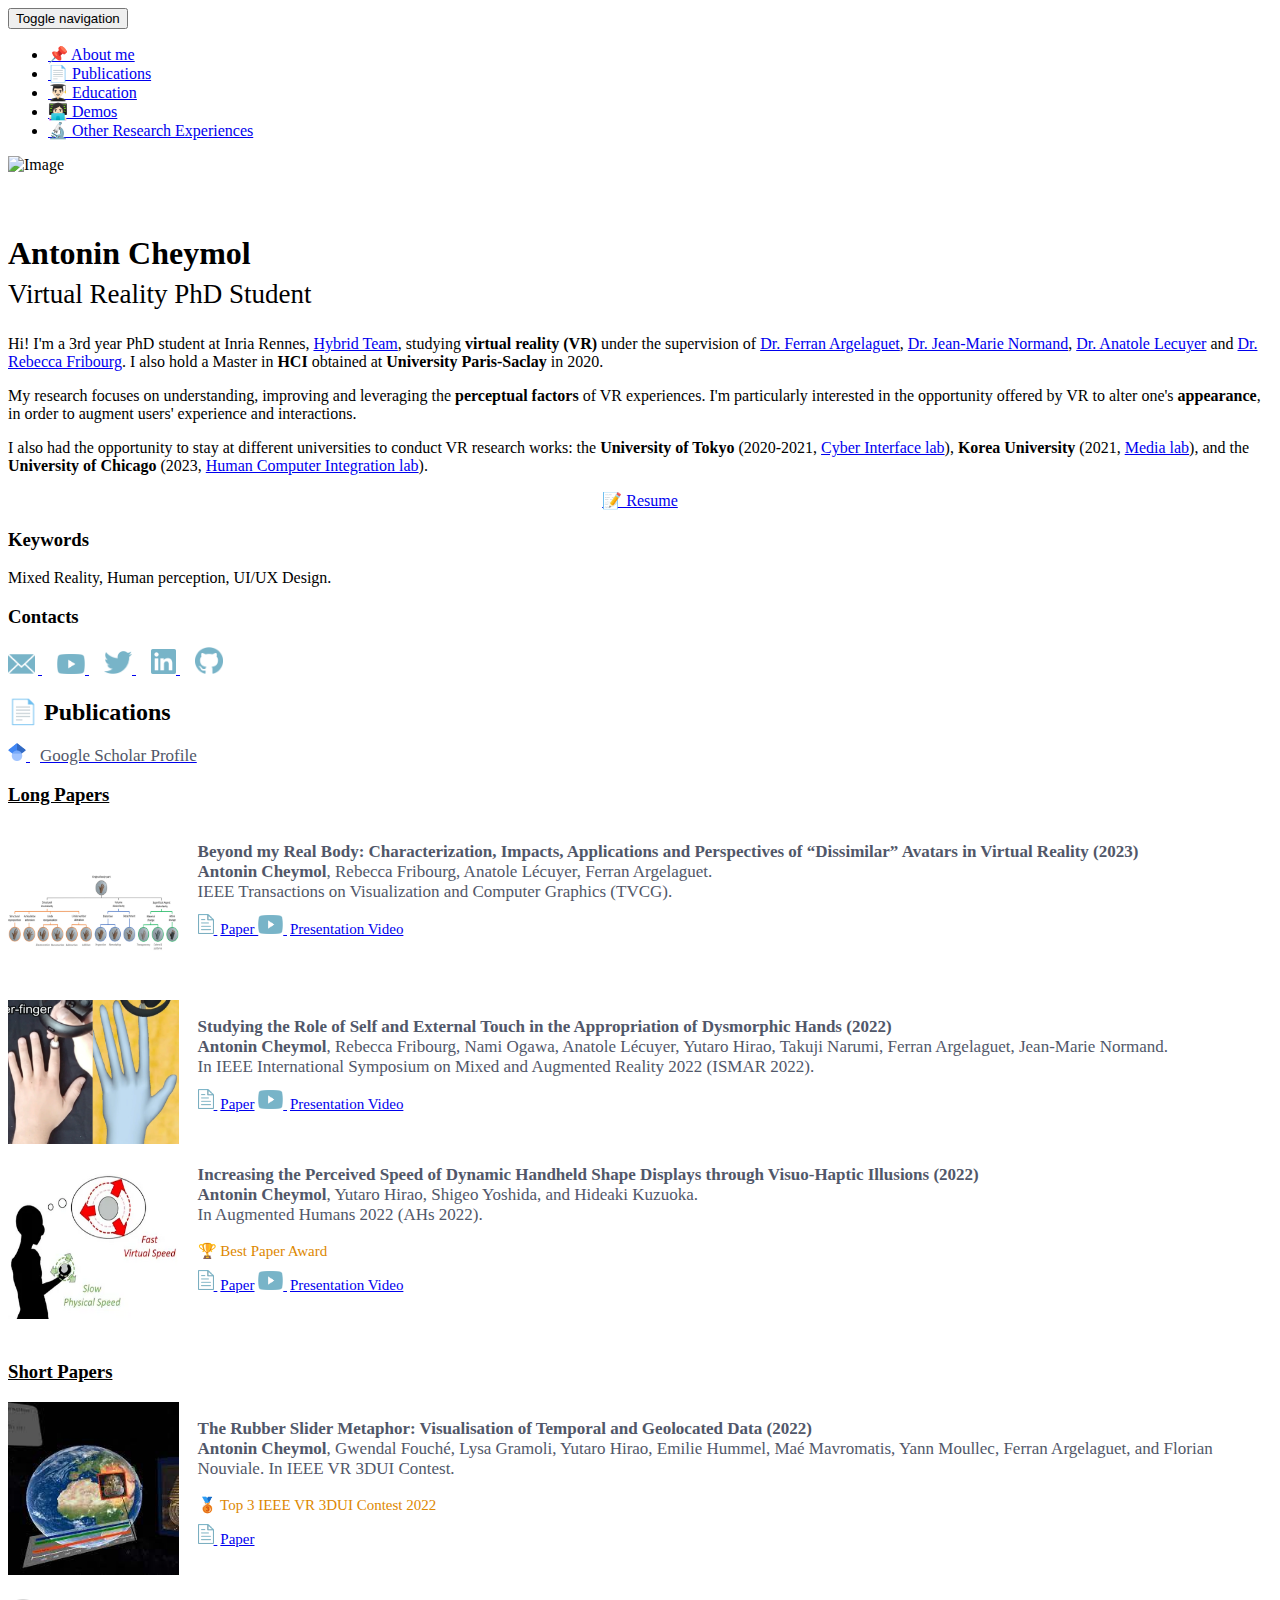
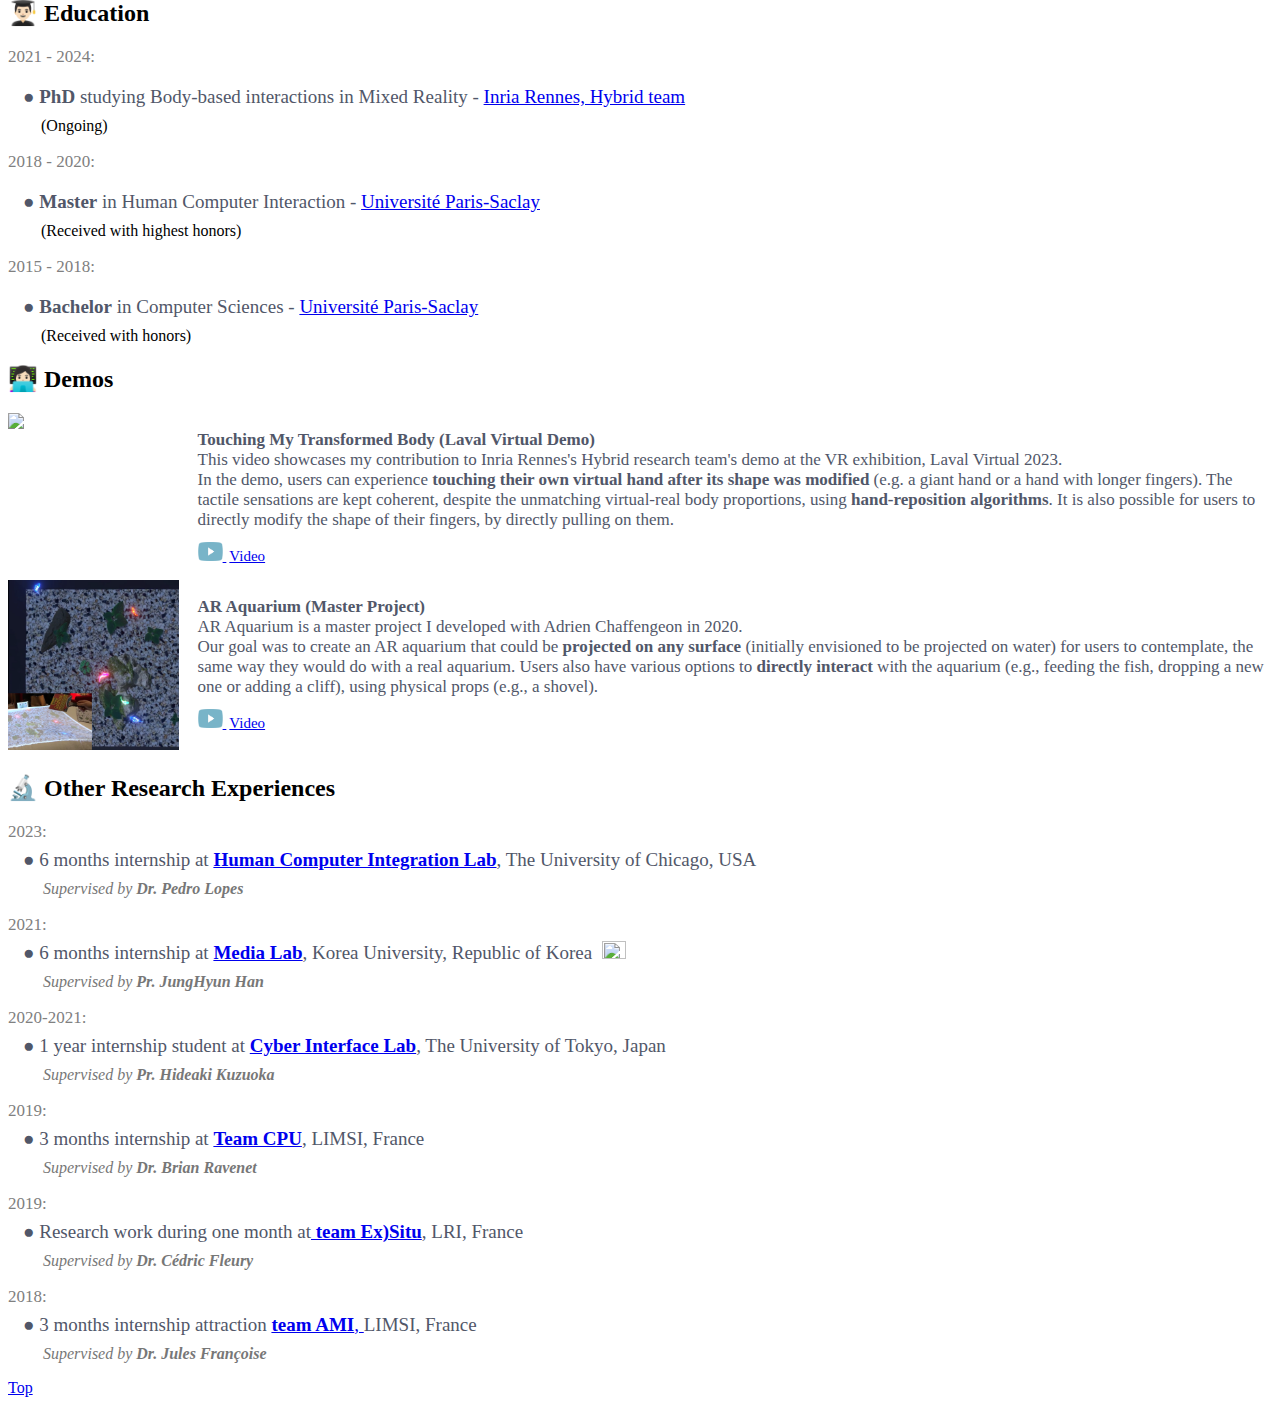
==== index.html @ 26802371 "Add github icon" ====
<!DOCTYPE html>
<!-- ==============================
    Project:        Metronic "Acecv" Frontend Freebie - Responsive HTML Template Based On Twitter Bootstrap 3.3.4
    Version:        1.0
    Author:         KeenThemes
    Primary use:    Corporate, Business Themes.
    Email:          support@keenthemes.com
    Follow:         http://www.twitter.com/keenthemes
    Like:           http://www.facebook.com/keenthemes
    Website:        http://www.keenthemes.com
    Premium:        Premium Metronic Admin Theme: http://themeforest.net/item/metronic-responsive-admin-dashboard-template/4021469?ref=keenthemes
================================== -->
<html lang="en" class="no-js">
    <!-- BEGIN HEAD -->
    <head>
        <meta charset="utf-8"/>
        <title>Antonin Cheymol</title>
        <meta http-equiv="X-UA-Compatible" content="IE=edge">
        <meta content="width=device-width, initial-scale=1" name="viewport"/>
        <meta content="" name="description"/>
        <meta content="" name="author"/>

        <!-- GLOBAL MANDATORY STYLES -->
        <link href="http://fonts.googleapis.com/css?family=Hind:300,400,500,600,700" rel="stylesheet" type="text/css">
        <link href="vendor/simple-line-icons/css/simple-line-icons.css" rel="stylesheet" type="text/css"/>
        <link href="vendor/bootstrap/css/bootstrap.min.css" rel="stylesheet" type="text/css"/>

        <!-- PAGE LEVEL PLUGIN STYLES -->
        <link href="css/animate.css" rel="stylesheet">
        <link href="vendor/swiper/css/swiper.min.css" rel="stylesheet" type="text/css"/>

        <!-- THEME STYLES -->
        <link href="css/layout.min.css" rel="stylesheet" type="text/css"/>

        <!-- Favicon -->
        <link rel="shortcut icon" href="img/favicon.png"/>
    </head>
    <!-- END HEAD -->

    <!-- BODY -->
    <body id="body" data-spy="scroll" data-target=".header" class="bg-color-sky-light">

        <!--========== HEADER ==========-->
        <header class="header navbar-fixed-top">
            <!-- Navbar -->
            <nav class="navbar" role="navigation">
                <div class="container">
                    <!-- Brand and toggle get grouped for better mobile display -->
                    <div class="menu-container js_nav-item">
                        <button type="button" class="navbar-toggle" data-toggle="collapse" data-target=".nav-collapse">
                            <span class="sr-only">Toggle navigation</span>
                            <span class="toggle-icon"></span>
                        </button>

                    </div>

                    <!-- Collect the nav links, forms, and other content for toggling -->
                    <div class="collapse navbar-collapse nav-collapse">
                        <div class="menu-container">
                            <ul class="nav navbar-nav navbar-nav-right">
                                <li class="js_nav-item nav-item"><a class="nav-item-child nav-item-hover" href="#about">📌 About me</a></li>
                                <li class="js_nav-item nav-item"><a class="nav-item-child nav-item-hover" href="#Publication">📄 Publications</a></li>
                                <li class="js_nav-item nav-item"><a class="nav-item-child nav-item-hover" href="#Education">👨🏻‍🎓 Education</a></li>
                                <li class="js_nav-item nav-item"><a class="nav-item-child nav-item-hover" href="#Demos">👩🏻‍💻 Demos</a></li>
                                <li class="js_nav-item nav-item"><a class="nav-item-child nav-item-hover" href="#experience">🔬 Other Research Experiences</a></li>
                            </ul>
                        </div>
                    </div>
                    <!-- End Navbar Collapse -->
                </div>
            </nav>
            <!-- Navbar -->
        </header>
        <!--========== END HEADER ==========-->
        <!-- About -->
        <div id="about">
            <div class="container content-lg">
                <div class="row">
                    <div class="col-sm-5 ">
                        <img class="full-width img-responsive" src="img/500x700/01.jpg" alt="Image">
                    </div>
                    <div class="col-sm-7" style="padding-top:40px">
                        <div class="">
                            <div class="">
                                <h1>Antonin Cheymol</h1>
                                <p style="font-size:27px; margin-top:-15px; margin-bottom:25px">Virtual Reality PhD Student</p>

                                <p>
                                    Hi! I'm a 3rd year PhD student at  Inria Rennes, <a href="https://team.inria.fr/hybrid/">Hybrid Team</a>, studying <b>virtual reality (VR) </b> under the supervision of
                                    <a href="https://scholar.google.com/citations?user=h8NkiJcAAAAJ&hl=en">Dr. Ferran Argelaguet</a>, <a href="https://scholar.google.fr/citations?user=_2-Zd-MAAAAJ&hl=en">Dr. Jean-Marie Normand</a>, <a href="https://scholar.google.com/citations?user=x5rdD4IAAAAJ&hl=en">Dr. Anatole Lecuyer</a> and <a href="https://scholar.google.fr/citations?user=OE_oCioAAAAJ&hl=en&oi=ao">Dr. Rebecca Fribourg</a>.
                                    I also hold a Master in <b>HCI</b> obtained at <b>University Paris-Saclay</b> in 2020.
                                </p>
                                <p>
                                    My research focuses on understanding, improving and leveraging the <b>perceptual factors</b> of VR experiences.
                                    I'm particularly interested in the opportunity offered by VR to alter one's <b>appearance</b>, in order to augment users' experience and interactions.
                                </p>
                                <p>
                                    I also had the opportunity to stay at different universities to conduct VR research works: the <b>University of Tokyo</b> (2020-2021, <a href="https://www.cyber.t.u-tokyo.ac.jp/en">Cyber Interface lab</a>), <b>Korea University</b> (2021, <a href="https://media.korea.ac.kr/english/">Media lab</a>), and the <b>University of Chicago</b> (2023, <a href="https://lab.plopes.org/">Human Computer Integration lab</a>).
                                </p>

                            </div>
                            <form style="margin-left:auto; text-align: center">
                                <a href="CV.pdf" type="submit" class="btn-theme btn-theme-md btn-default-bg text-uppercase">📝 Resume</a>
                            </form>
                        </div>

                        <h3>Keywords</h3>
                        <p>Mixed Reality, Human perception, UI/UX Design.</p>

                        <h3>Contacts</h3>
                        <a href="mailto:antonin.cheymol@gmail.com">
                            <img style="margin-right:3px" src="Icons/EmailIcon.png" width="27" height="20">
                        </a>

                        <a href="https://www.youtube.com/watch?v=oy9C4Vlg1VA">
                            <img style="margin-left:15px" src="Icons/YoutubeIcon.png" width="28" height="20">
                        </a>
                        <a href="https://twitter.com/AntoninCheymol">
                            <img style="margin-left:15px" src="Icons/TwitterIcon.png" width="28" height="23">
                        </a>

                        <a href="https://www.linkedin.com/in/antonin-cheymol-b45764242/">
                            <img style="margin-left:15px" src="Icons/LinkedInIcon.png" width="25" height="25">
                        </a>

                        <a href="https://github.com/AntoninCheymoll">
                            <img style="margin-left:15px" src="Icons/GitHub.png" width="28" height="27">
                        </a>

                        <!-- End Progress Box -->
                    </div>
                </div>
                <!--// end row -->
            </div>
        </div>
        <!-- End About -->
        <!--
    <div id="work">
        <div class="container content-lg" >
            <div class="row" >
                <div>
                    <h2>Ongoing Projects</h2>
                </div>
            </div>
                <div class="col-sm-4" style="margin-left:-30px">
                    <div class="">
                        <div class="wow zoomIn" data-wow-duration=".3" data-wow-delay=".1s">
                            <img class="img-responsive" src="img/970x647/02.jpg" alt="Latest Products Image">
                        </div>
                    </div>
                    <h4>Studying the Role of Self and External Touch in the Appropriation of Dysmorphic Hands.</a> <br>
                        <span>VR - Embodiement</span></h4>
                </div>

                <div class="col-sm-4 ">
                    <div class="">
                        <div class="wow zoomIn" data-wow-duration=".3" data-wow-delay=".1s">
                            <img class="img-responsive" src="img/970x647/03.jpg" alt="Latest Products Image">
                        </div>
                    </div>
                    <h4>Create virtual and augmented reality tools for magnetic education of K-12 students.</a> <br>
                        <span> VR - AR - Pseudo Haptic</span></h4>
                </div>
            </div>
        </div>
    </div>
     -->

        <div id="Publication">
            <div class="bg-color-sky-light" data-auto-height="true">
                <div class="container content-lg" style="padding-top:0px;">
                    <div class="row row-space-2 ">
                        <h2 style="padding-bottom:-100px">📄 Publications</h2>
                        <p>
                            <a href="https://scholar.google.com/citations?user=xV1iFFsAAAAJ&hl=en&oi=ao">
                                <img style="margin-Top:-7px" src="Icons/GoogleScholarIcon.png" alt="https://scholar.google.com/citations?user=xV1iFFsAAAAJ&hl=en&oi=ao" width="18" height="18">
                                <span style="font-size:17px; margin-left:10px;color: #515769">Google Scholar Profile</span>
                            </a>
                        </p>
                        </h2>
                        <h3 style="padding-bottom: 0px"><u>Long Papers</u></h3>

                        <div style="display: flex">
                            <div style="flex: 15; ">
                                <img style="width: 90%" src="Paper illustration/23 ISMAR.png">
                            </div>


                            <div style="flex: 85; ">
                                <p style="font-size: 17px; padding-top: 0px; color: #515769;"> <b>Beyond my Real Body: Characterization, Impacts, Applications and Perspectives of “Dissimilar” Avatars in Virtual Reality (2023)</b> <br><b>Antonin Cheymol</b>, Rebecca Fribourg, Anatole Lécuyer, Ferran Argelaguet. <br>IEEE Transactions on Visualization and Computer Graphics (TVCG).</p>
                                <p style="font-size: 15px; padding-top: 0px; color: #515769;">

                                    <a href="https://ieeexplore.ieee.org/abstract/document/10269053/">
                                        <img style="margin-Top:-5px" src="Icons/PaperIcon.png" width="16" height="20">
                                        <a style="margin-left:3px" href=https://ieeexplore.ieee.org/abstract/document/10269053 />Paper
                                    </a>

                                    <a href="https://www.youtube.com/watch?v=6wAhCDI2UY8&t=1s">
                                        <img style="margin-Top:-5px" src="Icons/YoutubeIcon.png" width="25" height="19">
                                        <a style="margin-left:3px" href="https://www.youtube.com/watch?v=6wAhCDI2UY8&t=1s">Presentation Video</a>


                                </p>
                            </div>
                        </div>

                        <div style="display: flex">
                            <div style="flex: 15; ">
                                <img style="width: 90%" src="Paper illustration/22 ISMAR.png">
                            </div>


                            <div style="flex: 85; ">
                                <p style="font-size: 17px; padding-top: 0px; color: #515769;"> <b>Studying the Role of Self and External Touch in the Appropriation of Dysmorphic Hands (2022)</b> <br><b>Antonin Cheymol</b>, Rebecca Fribourg, Nami Ogawa, Anatole Lécuyer, Yutaro Hirao, Takuji Narumi, Ferran Argelaguet, Jean-Marie Normand. <br>In IEEE International Symposium on Mixed and Augmented Reality 2022 (ISMAR 2022).</p>
                                <p style="font-size: 15px; padding-top: 0px; color: #515769;">

                                    <a href="https://hal.inria.fr/hal-03830823">
                                        <img style="margin-Top:-5px" src="Icons/PaperIcon.png" width="16" height="20">
                                        <a style="margin-left:3px" href=https://hal.inria.fr/hal-03830823>Paper</a>

                                        <a href="https://www.youtube.com/watch?v=EMJ0SvAluhE">
                                            <img style="margin-Top:-5px" src="Icons/YoutubeIcon.png" width="25" height="19">
                                            <a style="margin-left:3px" href="https://www.youtube.com/watch?v=EMJ0SvAluhE">Presentation Video</a>
                            </div>
                        </div>

                        <div style="display: flex">
                            <div style="flex: 15; ">
                                <img style="width: 90%" src="Paper illustration/22 AHs.png">
                            </div>

                            <div style="flex: 85; ">
                                <p style="font-size: 17px; color: #515769;"> <b>Increasing the Perceived Speed of Dynamic Handheld Shape Displays through Visuo-Haptic Illusions (2022)</b> <br> <b>Antonin Cheymol</b>, Yutaro Hirao, Shigeo Yoshida, and Hideaki Kuzuoka.<br>In Augmented Humans 2022 (AHs 2022).</p>
                                <p style="font-size: 15px; color: #D80">🏆 Best Paper Award</p>

                                <p style="font-size: 15px; padding-top: 0px; color: #515769;">

                                    <a href="https://dl.acm.org/doi/10.1145/3519391.3519410">
                                        <img style="margin-Top:-5px" src="Icons/PaperIcon.png" width="16" height="20">
                                        <a style="margin-left:3px" href=https://dl.acm.org/doi/10.1145/3519391.3519410>Paper</a>

                                        <a href="https://www.youtube.com/watch?v=oy9C4Vlg1VA">
                                            <img style="margin-Top:-5px" src="Icons/YoutubeIcon.png" width="25" height="19">
                                            <a style="margin-left:3px" href="https://www.youtube.com/watch?v=oy9C4Vlg1VA">Presentation Video</a>

                            </div>
                        </div>





                        <h3 style="padding-bottom:0px; padding-top: 20px" "><u>Short Papers</u></h3>

                        <div style="display: flex">
                            <div style="flex: 15; ">
                                <img style="width: 90%" src="Paper illustration/22 VR.jpg">
                            </div>

                            <div style="flex: 85; ">
                                <p style="font-size: 17px; padding-top: 0px; color: #515769;"> <b>The Rubber Slider Metaphor: Visualisation of Temporal and Geolocated Data (2022)</b> <br> <b>Antonin Cheymol</b>, Gwendal Fouché, Lysa Gramoli, Yutaro Hirao, Emilie Hummel, Maé Mavromatis, Yann Moullec, Ferran Argelaguet, and Florian Nouviale. In IEEE VR 3DUI Contest.</p>
                                <p style="font-size: 15px; color: #D80">🥉 Top 3 IEEE VR 3DUI Contest 2022</p>
                                <p style="font-size: 15px; padding-top: 0px; color: #515769;">
                                    <a href="https://ieeexplore.ieee.org/abstract/document/9757668">
                                        <img style="margin-Top:-5px;" src="Icons/PaperIcon.png" width="16" height="20">
                                        <a style="margin-left:3px" href=https://ieeexplore.ieee.org/abstract/document/9757668>Paper</a>

                                    </a>
                                </p>
                            </div>
                        </div>
                    </div>
                </div>
            </div>
        </div>






        <!-- Education -->
        <div id="Education">
            <div class="bg-color-sky-light" data-auto-height="true">
                <div class="container content-lg" style="padding-top:0px;">
                    <div class="row row-space-2 ">
                        <h2 style="padding-bottom:0px">👨🏻‍🎓 Education</h2>
                        <p style="font-size: 17px; color: gray">2021 - 2024:</p>
                        <p style="font-size: 19px; padding-left: 15px; padding-top: 0px; color: #515769;"> ● <b>PhD</b> studying Body-based interactions in Mixed Reality - <a href="https://team.inria.fr/hybrid/">Inria Rennes, Hybrid team</a>
                        <p style="padding-left: 33px; margin-top:-10px">(Ongoing)</p> </h3>

                        <p style="font-size: 17px; color: gray">2018 - 2020:</p>
                        <p style="font-size: 19px; padding-left: 15px; padding-top: 0px; color: #515769;"> ● <b>Master</b> in Human Computer Interaction - <a href="https://www.universite-paris-saclay.fr/en">Université Paris-Saclay</a>
                        <p style="padding-left: 33px; margin-top:-10px"> (Received with highest honors) </p> </h3>

                        <p style="font-size: 17px; color: gray">2015 - 2018:</p>
                        <p style="font-size: 19px; padding-left: 15px; padding-top: 0px; color: #515769;"> ● <b>Bachelor</b> in Computer Sciences - <a href="https://www.universite-paris-saclay.fr/en">Université Paris-Saclay</a>
                        <p style="padding-left: 33px; margin-top:-10px"> (Received with honors) </p> </h3>



                    </div>
                </div>
            </div>
        </div>

        <div id="Demos">
            <div class="bg-color-sky-light" data-auto-height="true">
                <div class="container content-lg" style="padding-top:0px;">
                    <div class="row row-space-2 ">
                        <h2 style="padding-bottom:-100px">👩🏻‍💻 Demos</h2>

                        <div style="display: flex">
                            <div style="flex: 15; ">
                                <img style="width: 90%" src="Paper illustration/Self-touch.png">
                            </div>


                            <div style="flex: 85; ">
                                <p style="font-size: 17px; padding-top: 0px; color: #515769;">
                                    <b>Touching My Transformed Body (Laval Virtual Demo)</b> <br>
                                    This video showcases my contribution to Inria Rennes's Hybrid research team's demo at the VR exhibition, Laval Virtual 2023.<br>
                                    In the demo, users can experience <b>touching their own virtual hand after its shape was modified</b> (e.g. a giant hand or a hand with longer fingers).
                                    The tactile sensations are kept coherent, despite the unmatching virtual-real body proportions, using <b>hand-reposition algorithms</b>.
                                    It is also possible for users to directly modify the shape of their fingers, by directly pulling on them.                                
                                 </p>
                                <p style="font-size: 15px; padding-top: 0px; color: #515769;">



                                    <a href="https://www.youtube.com/watch?v=wHkn3xowdFE">
                                        <img style="margin-Top:-5px" src="Icons/YoutubeIcon.png" width="25" height="19">
                                        <a style="margin-left:3px" href="https://www.youtube.com/watch?v=wHkn3xowdFE">Video</a>

                                </p>
                            </div>
                        </div>

                        <div style="display: flex">
                            <div style="flex: 15; ">
                                <img style="width: 90%" src="Paper illustration/AR Aquarium.png">
                            </div>


                            <div style="flex: 85; ">
                                <p style="font-size: 17px; padding-top: 0px; color: #515769;">
                                    <b>AR Aquarium (Master Project)</b> <br>
                                    AR Aquarium is a master project I developed with Adrien Chaffengeon in 2020.<br>
                                    Our goal was to create an AR aquarium that could be <b>projected on any surface</b> (initially envisioned to be projected on water) for users to contemplate, the same way they would do with a real aquarium.
                                    Users also have various options to <b>directly interact</b> with the aquarium (e.g., feeding the fish, dropping a new one or adding a cliff), using physical props (e.g., a shovel).
                                </p>
                                <p style="font-size: 15px; padding-top: 0px; color: #515769;">



                                    <a href="https://www.youtube.com/watch?v=MNW5_9tAW2Q">
                                        <img style="margin-Top:-5px" src="Icons/YoutubeIcon.png" width="25" height="19">
                                        <a style="margin-left:3px" href="https://www.youtube.com/watch?v=MNW5_9tAW2Q">Video</a>


                                </p>
                            </div>
                        </div>


                    </div>
                </div>
            </div>
        </div>

        <!-- Experience -->
        <div id="experience">
            <div class="bg-color-sky-light" data-auto-height="true">
                <div class="container">
                    <div class="row row-space-2 ">
                        <h2 style="padding-bottom:0px" style="padding-top:0px;">🔬 Other Research Experiences</h2>

                        <p style="font-size: 17px; color: gray">2023:</p>
                        <p style="font-size: 19px; padding-left: 15px; margin-top: -10px; padding-top: 0px; color: #515769;">
                            ● 6 months internship at <b><a href="https://lab.plopes.org/">Human Computer Integration Lab</a></b>, The University of Chicago, USA
                            <img style="margin-Top: -6px; margin-Left: 5px" src="Flags/USA.png" width="18" height="14">
                        <p style="padding-left: 35px; margin-top: -10px; color: #777;"><i>Supervised by <b>Dr. Pedro Lopes</b> </i>

                        <p style="font-size: 17px; color: gray">2021:</p>
                        <p style="font-size: 19px; padding-left: 15px; margin-top: -10px;color: #515769;">
                            ● 6 months internship at <b><a href="http://media.korea.ac.kr/english/">Media Lab</a></b>, Korea University, Republic of Korea
                            <img style="margin-Top: -3px; margin-Left: 5px" src="Flags/SK.png" width="24" height="18">
                        <p style="padding-left: 35px; margin-top: -10px; color: #777;"><i>Supervised by <b>Pr. JungHyun Han</b> </i>

                        <p style="font-size: 17px; color: gray">2020-2021:</p>
                        <p style="font-size: 19px; padding-left: 15px; margin-top: -10px; color: #515769;">
                            ● 1 year internship student at <b><a href="http://www.cyber.t.u-tokyo.ac.jp/">Cyber Interface Lab</a></b>,  The University of Tokyo, Japan
                            <img style="margin-Top: -3px; margin-Left: 5px" src="Flags/Japan.png" width="22" height="17">
                        <p style="padding-left: 35px; margin-top: -10px; color: #777;"><i>Supervised by <b>Pr. Hideaki Kuzuoka</i></b>

                        <p style="font-size: 17px; color: gray">2019:</p>
                        <p style="font-size: 19px; padding-left: 15px; margin-top: -10px; color: #515769;">
                            ● 3 months internship at <b><a href="https://www.limsi.fr/en/research/cpu"> Team CPU</a></b>, LIMSI, France
                            <img style="margin-Top: -2px; margin-Left: 5px" src="Flags/France.webp" width="18" height="14">
                        <p style="padding-left: 35px; margin-top: -10px; color: #777;"><i>Supervised by <b>Dr. Brian Ravenet</i></b>

                        <p style="font-size: 17px; color: gray">2019:</p>
                        <p style="font-size: 19px; padding-left: 15px; margin-top: -10px; color: #515769;">
                            ● Research work during one month at<b><a href="https://ex-situ.lri.fr/"> team Ex)Situ</a></b>, LRI, France
                            <img style="margin-Top: -2px; margin-Left: 5px" src="Flags/France.webp" width="18" height="14">
                        <p style="padding-left: 35px; margin-top: -10px; color: #777;"><i>Supervised by <b>Dr. Cédric Fleury</i></b>


                        <p style="font-size: 17px; color: gray">2018:</p>
                        <p style="font-size: 19px; padding-left: 15px; margin-top: -10px; color: #515769;">
                            ● 3 months internship attraction <b><a href="https://www.limsi.fr/en/research/ami">team AMI</b>, </a>LIMSI, France
                            <img style="margin-Top: -2px; margin-Left: 5px" src="Flags/France.webp" width="18" height="14">
                        <p style="padding-left: 35px; margin-top: -10px; color: #777;"><i>Supervised by <b>Dr. Jules Françoise </i></b>
                    </div>
                </div>
            </div>
        </div>
        <!-- End Experience -->
        <!-- Promo Banner -->
        <!--
    <div class="promo-banner parallax-window" data-parallax="scroll" data-image-src="img/1920x1080/01.jpg">
        <div class="container-sm content-lg">
            <h2 class="promo-banner-title">Open to new collaborations</h2>
            <p class="promo-banner-text">Lorem ipsum dolor sit amet, consectetur adipisicing elit, sed do eiusmod tempor incididunt ut labore et dolore magna aliqua. Ut enim ad minim veniam, quis nostrud exercitation ullamco laboris nisi ut aliquip ex ea commodo.</p>
        </div>
    </div>
    -->
        <!-- End Promo Banner -->
        <!-- End Contact -->
        <!--========== END PAGE LAYOUT ==========-->
        <!--========== FOOTER ==========-->
        <!--========== END FOOTER ==========-->
        <!-- Back To Top -->
        <a href="javascript:void(0);" class="js-back-to-top back-to-top">Top</a>

        <!-- JAVASCRIPTS(Load javascripts at bottom, this will reduce page load time) -->
        <!-- CORE PLUGINS -->
        <script src="vendor/jquery.min.js" type="text/javascript"></script>
        <script src="vendor/jquery-migrate.min.js" type="text/javascript"></script>
        <script src="vendor/bootstrap/js/bootstrap.min.js" type="text/javascript"></script>

        <!-- PAGE LEVEL PLUGINS -->
        <script src="vendor/jquery.easing.js" type="text/javascript"></script>
        <script src="vendor/jquery.back-to-top.js" type="text/javascript"></script>
        <script src="vendor/jquery.smooth-scroll.js" type="text/javascript"></script>
        <script src="vendor/jquery.wow.min.js" type="text/javascript"></script>
        <script src="vendor/jquery.parallax.min.js" type="text/javascript"></script>
        <script src="vendor/jquery.appear.js" type="text/javascript"></script>
        <script src="vendor/swiper/js/swiper.jquery.min.js" type="text/javascript"></script>

        <!-- PAGE LEVEL SCRIPTS -->
        <script src="js/layout.min.js" type="text/javascript"></script>
        <script src="js/components/progress-bar.min.js" type="text/javascript"></script>
        <script src="js/components/swiper.min.js" type="text/javascript"></script>
        <script src="js/components/wow.min.js" type="text/javascript"></script>

    </body>
    <!-- END BODY -->
</html>
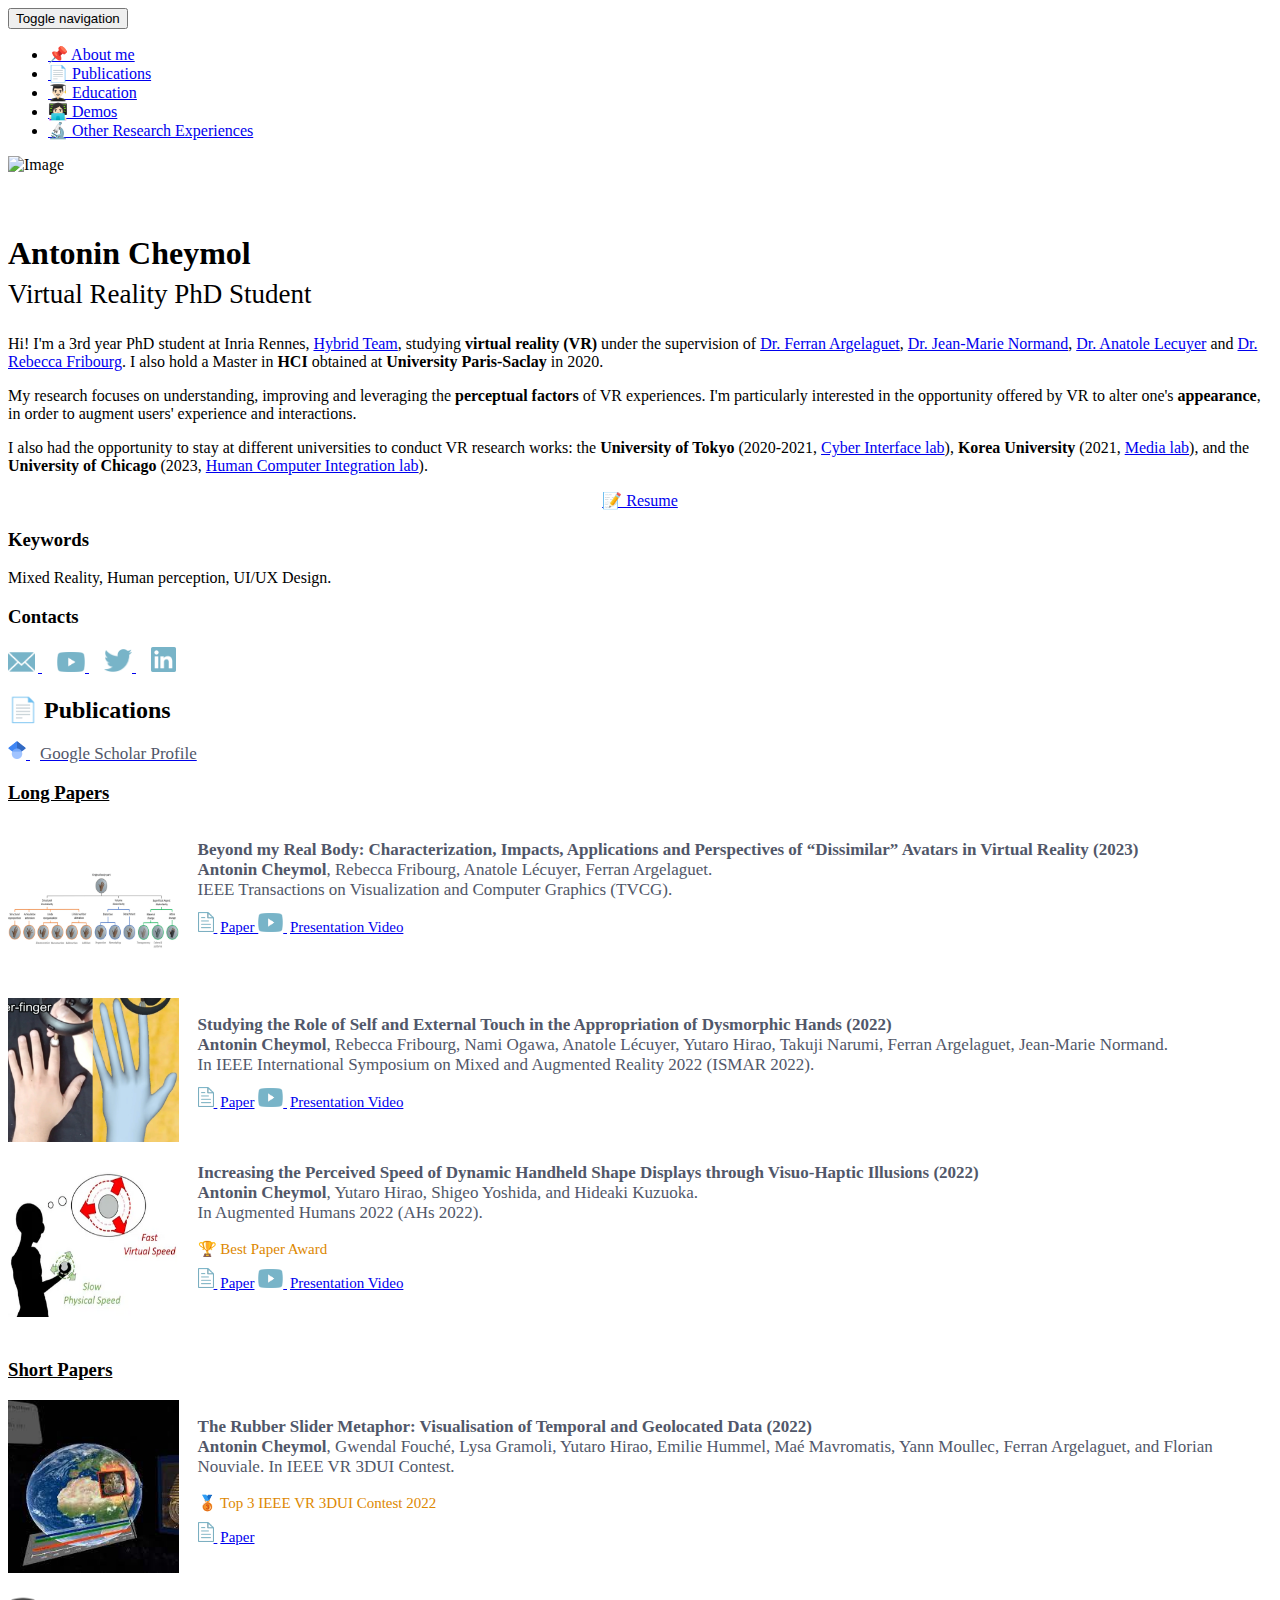
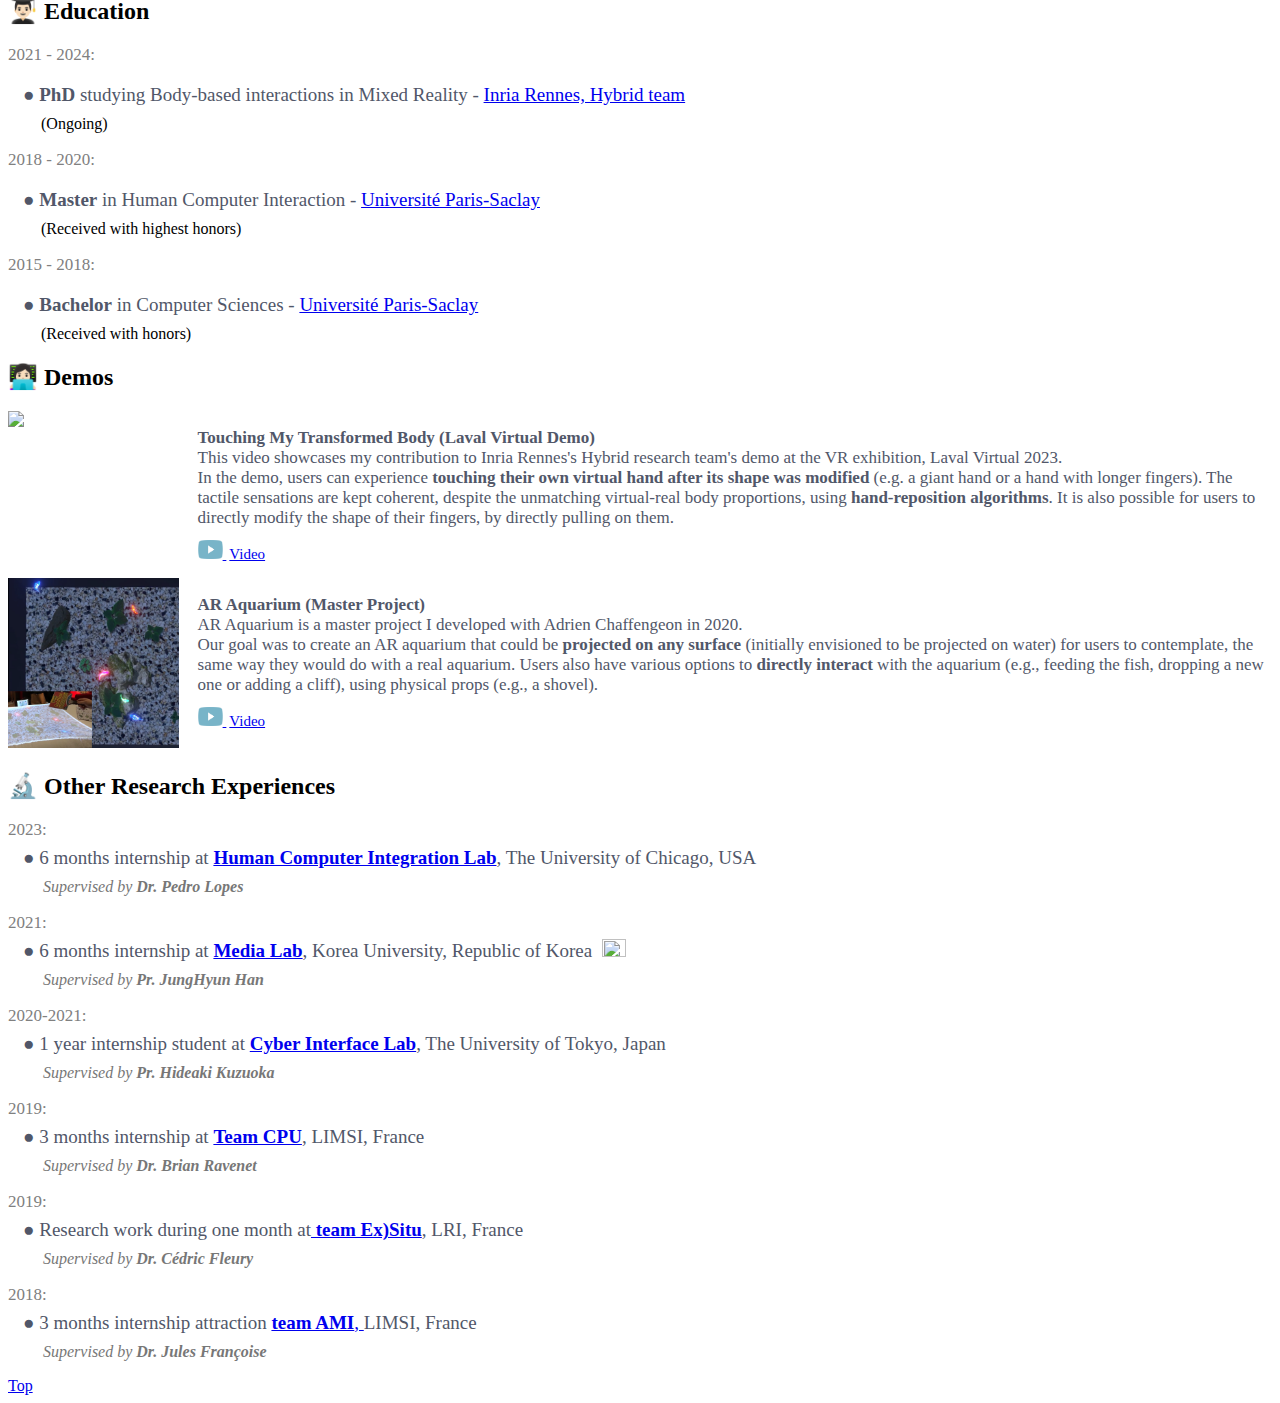
==== commit 3fa94060: "Revert "Add github icon"" ====
--- a/index.html
+++ b/index.html
@@ -123,10 +123,6 @@
                             <img style="margin-left:15px" src="Icons/LinkedInIcon.png" width="25" height="25">
                         </a>
 
-                        <a href="https://github.com/AntoninCheymoll">
-                            <img style="margin-left:15px" src="Icons/GitHub.png" width="28" height="27">
-                        </a>
-
                         <!-- End Progress Box -->
                     </div>
                 </div>
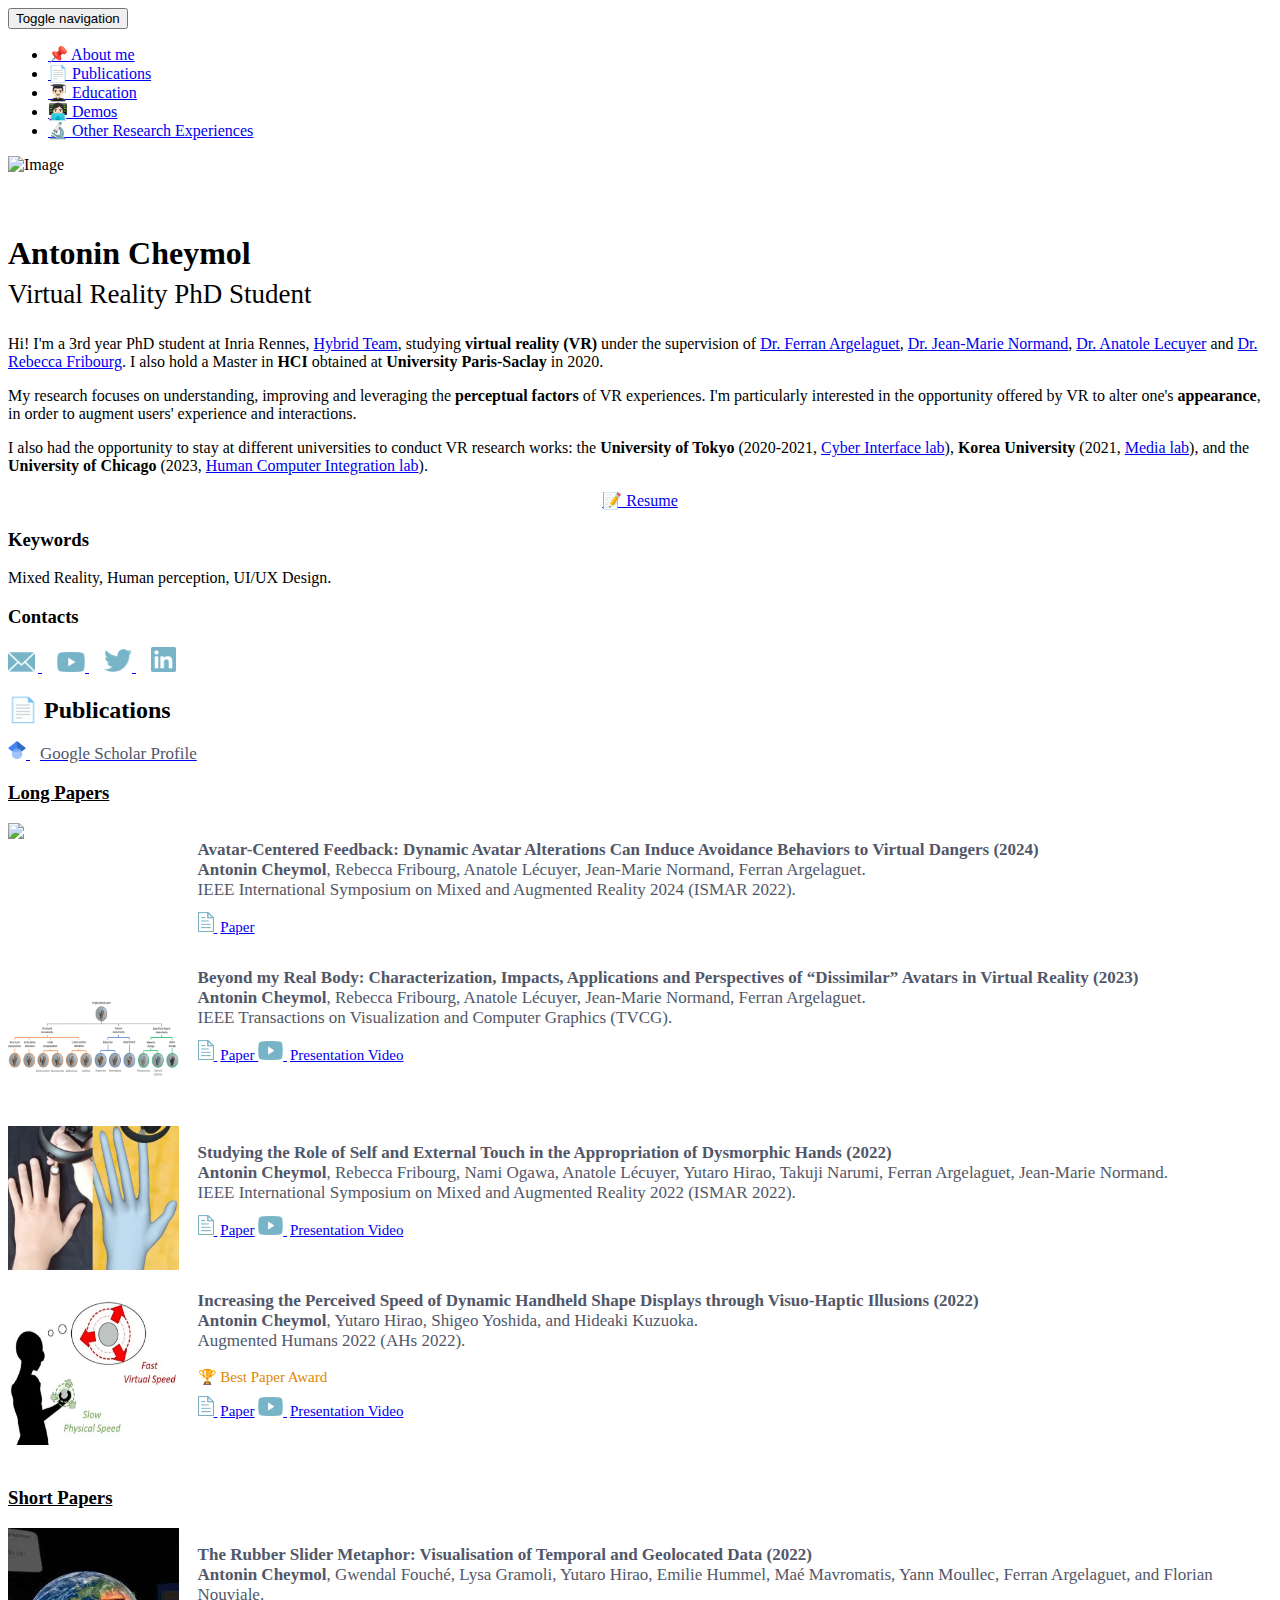
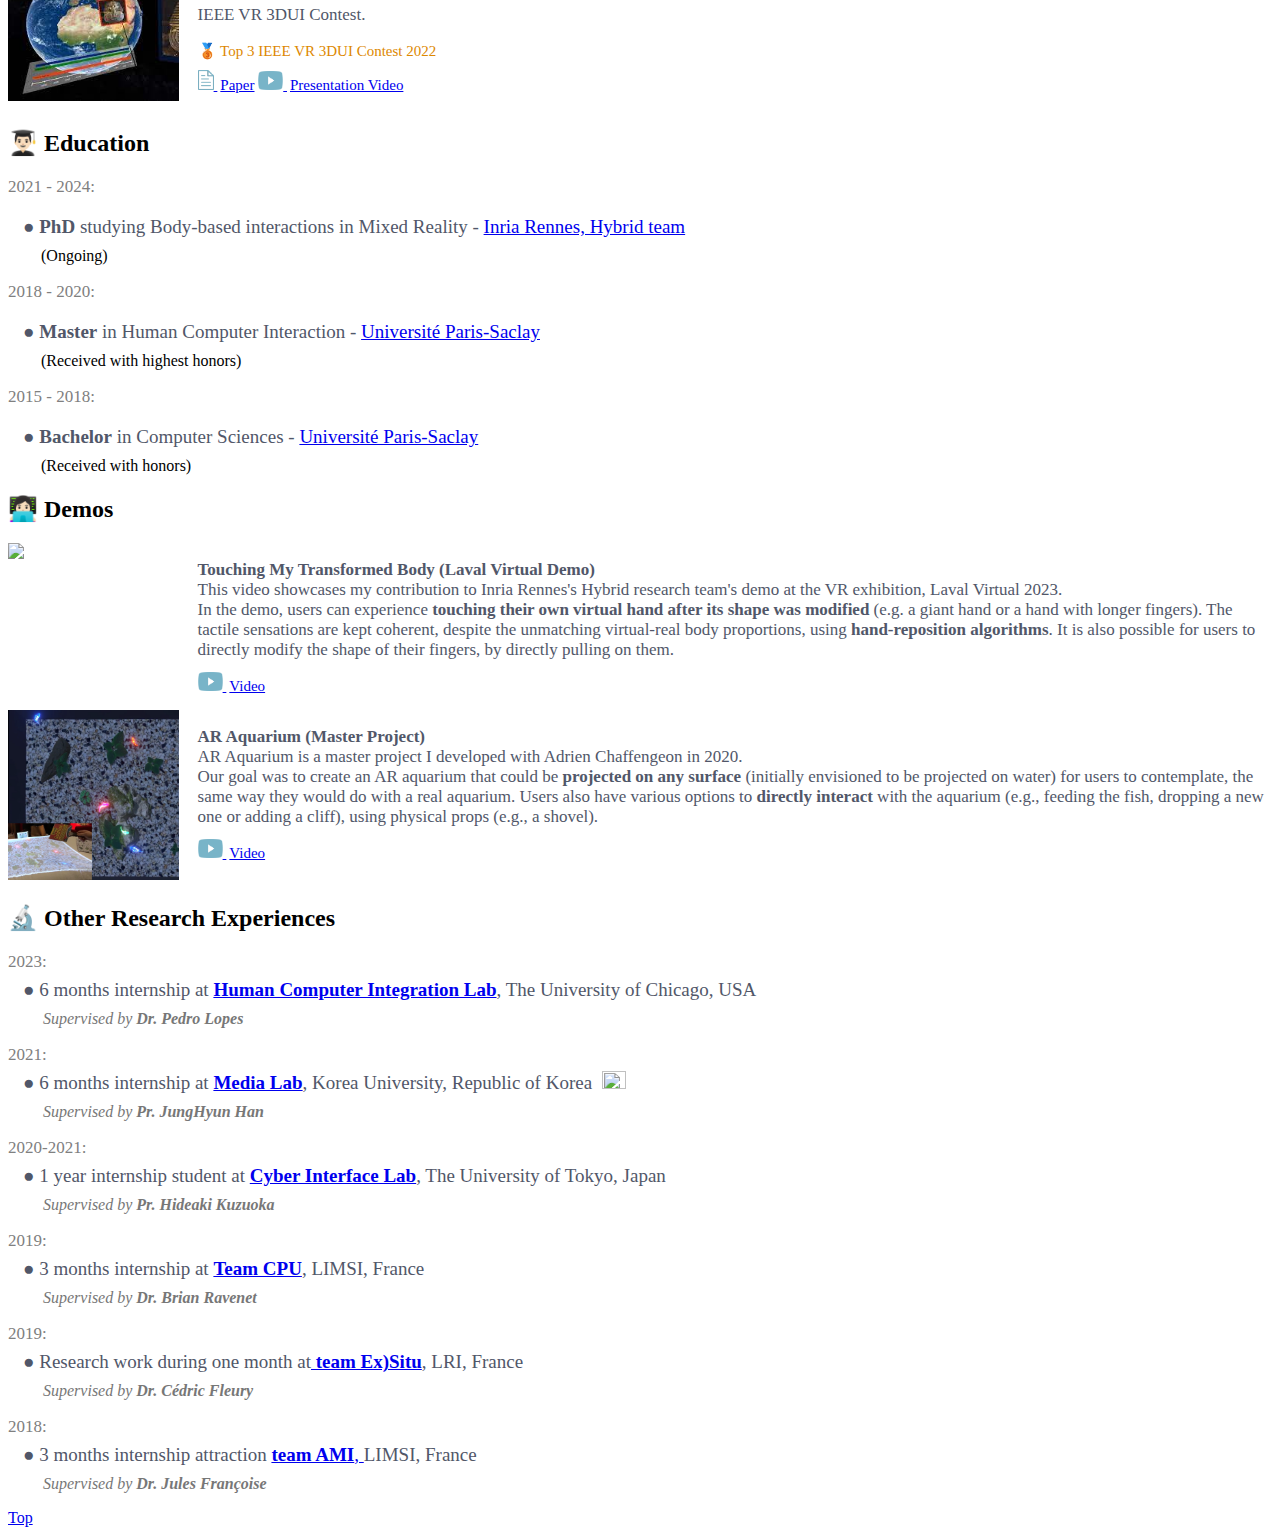
==== commit f49159ad: "Update index.html" ====
--- a/index.html
+++ b/index.html
@@ -178,12 +178,42 @@
 
                         <div style="display: flex">
                             <div style="flex: 15; ">
+                                <img style="width: 90%" src="Paper illustration/24 ISMAR.png">
+                            </div>
+
+
+                            <div style="flex: 85; ">
+                                <p style="font-size: 17px; padding-top: 0px; color: #515769;"> <b>Avatar-Centered Feedback: Dynamic Avatar Alterations Can Induce Avoidance Behaviors to Virtual Dangers (2024)</b> <br><b>Antonin Cheymol</b>, Rebecca Fribourg, Anatole Lécuyer, Jean-Marie Normand, Ferran Argelaguet. <br>IEEE International Symposium on Mixed and Augmented Reality 2024 (ISMAR 2022).</p>
+                                <p style="font-size: 15px; padding-top: 0px; color: #515769;">
+                                    
+                                    <a href="https://ieeexplore.ieee.org/abstract/document/9757668">
+                                        <img style="margin-Top:-5px;" src="Icons/PaperIcon.png" width="16" height="20">
+                                        <a style="margin-left:3px" href=https://ieeexplore.ieee.org/abstract/document/10765452>Paper</a>
+
+                                    </a>
+                                    
+                                    <!-- <a href="https://ieeexplore.ieee.org/abstract/document/10269053/">
+                                        <img style="margin-Top:-5px" src="Icons/PaperIcon.png" width="16" height="20">
+                                        <a style="margin-left:3px" href=https://ieeexplore.ieee.org/abstract/document/10269053 />Paper
+                                    </a>
+
+                                    <a href="https://www.youtube.com/watch?v=6wAhCDI2UY8&t=1s">
+                                        <img style="margin-Top:-5px" src="Icons/YoutubeIcon.png" width="25" height="19">
+                                        <a style="margin-left:3px" href="https://www.youtube.com/watch?v=6wAhCDI2UY8&t=1s">Presentation Video</a> -->
+
+
+                                </p>
+                            </div>
+                        </div>
+
+                        <div style="display: flex">
+                            <div style="flex: 15; ">
                                 <img style="width: 90%" src="Paper illustration/23 ISMAR.png">
                             </div>
 
 
                             <div style="flex: 85; ">
-                                <p style="font-size: 17px; padding-top: 0px; color: #515769;"> <b>Beyond my Real Body: Characterization, Impacts, Applications and Perspectives of “Dissimilar” Avatars in Virtual Reality (2023)</b> <br><b>Antonin Cheymol</b>, Rebecca Fribourg, Anatole Lécuyer, Ferran Argelaguet. <br>IEEE Transactions on Visualization and Computer Graphics (TVCG).</p>
+                                <p style="font-size: 17px; padding-top: 0px; color: #515769;"> <b>Beyond my Real Body: Characterization, Impacts, Applications and Perspectives of “Dissimilar” Avatars in Virtual Reality (2023)</b> <br><b>Antonin Cheymol</b>, Rebecca Fribourg, Anatole Lécuyer, Jean-Marie Normand, Ferran Argelaguet. <br>IEEE Transactions on Visualization and Computer Graphics (TVCG).</p>
                                 <p style="font-size: 15px; padding-top: 0px; color: #515769;">
 
                                     <a href="https://ieeexplore.ieee.org/abstract/document/10269053/">
@@ -207,12 +237,12 @@
 
 
                             <div style="flex: 85; ">
-                                <p style="font-size: 17px; padding-top: 0px; color: #515769;"> <b>Studying the Role of Self and External Touch in the Appropriation of Dysmorphic Hands (2022)</b> <br><b>Antonin Cheymol</b>, Rebecca Fribourg, Nami Ogawa, Anatole Lécuyer, Yutaro Hirao, Takuji Narumi, Ferran Argelaguet, Jean-Marie Normand. <br>In IEEE International Symposium on Mixed and Augmented Reality 2022 (ISMAR 2022).</p>
+                                <p style="font-size: 17px; padding-top: 0px; color: #515769;"> <b>Studying the Role of Self and External Touch in the Appropriation of Dysmorphic Hands (2022)</b> <br><b>Antonin Cheymol</b>, Rebecca Fribourg, Nami Ogawa, Anatole Lécuyer, Yutaro Hirao, Takuji Narumi, Ferran Argelaguet, Jean-Marie Normand. <br>IEEE International Symposium on Mixed and Augmented Reality 2022 (ISMAR 2022).</p>
                                 <p style="font-size: 15px; padding-top: 0px; color: #515769;">
 
                                     <a href="https://hal.inria.fr/hal-03830823">
                                         <img style="margin-Top:-5px" src="Icons/PaperIcon.png" width="16" height="20">
-                                        <a style="margin-left:3px" href=https://hal.inria.fr/hal-03830823>Paper</a>
+                                        <a style="margin-left:3px" href=https://ieeexplore.ieee.org/abstract/document/9995290>Paper</a>
 
                                         <a href="https://www.youtube.com/watch?v=EMJ0SvAluhE">
                                             <img style="margin-Top:-5px" src="Icons/YoutubeIcon.png" width="25" height="19">
@@ -226,7 +256,7 @@
                             </div>
 
                             <div style="flex: 85; ">
-                                <p style="font-size: 17px; color: #515769;"> <b>Increasing the Perceived Speed of Dynamic Handheld Shape Displays through Visuo-Haptic Illusions (2022)</b> <br> <b>Antonin Cheymol</b>, Yutaro Hirao, Shigeo Yoshida, and Hideaki Kuzuoka.<br>In Augmented Humans 2022 (AHs 2022).</p>
+                                <p style="font-size: 17px; color: #515769;"> <b>Increasing the Perceived Speed of Dynamic Handheld Shape Displays through Visuo-Haptic Illusions (2022)</b> <br> <b>Antonin Cheymol</b>, Yutaro Hirao, Shigeo Yoshida, and Hideaki Kuzuoka.<br>Augmented Humans 2022 (AHs 2022).</p>
                                 <p style="font-size: 15px; color: #D80">🏆 Best Paper Award</p>
 
                                 <p style="font-size: 15px; padding-top: 0px; color: #515769;">
@@ -246,7 +276,7 @@
 
 
 
-                        <h3 style="padding-bottom:0px; padding-top: 20px" "><u>Short Papers</u></h3>
+                        <h3 style="padding-bottom:0px; padding-top: 20px"><u>Short Papers</u></h3>
 
                         <div style="display: flex">
                             <div style="flex: 15; ">
@@ -254,7 +284,7 @@
                             </div>
 
                             <div style="flex: 85; ">
-                                <p style="font-size: 17px; padding-top: 0px; color: #515769;"> <b>The Rubber Slider Metaphor: Visualisation of Temporal and Geolocated Data (2022)</b> <br> <b>Antonin Cheymol</b>, Gwendal Fouché, Lysa Gramoli, Yutaro Hirao, Emilie Hummel, Maé Mavromatis, Yann Moullec, Ferran Argelaguet, and Florian Nouviale. In IEEE VR 3DUI Contest.</p>
+                                <p style="font-size: 17px; padding-top: 0px; color: #515769;"> <b>The Rubber Slider Metaphor: Visualisation of Temporal and Geolocated Data (2022)</b> <br> <b>Antonin Cheymol</b>, Gwendal Fouché, Lysa Gramoli, Yutaro Hirao, Emilie Hummel, Maé Mavromatis, Yann Moullec, Ferran Argelaguet, and Florian Nouviale. <br>IEEE VR 3DUI Contest.</p>
                                 <p style="font-size: 15px; color: #D80">🥉 Top 3 IEEE VR 3DUI Contest 2022</p>
                                 <p style="font-size: 15px; padding-top: 0px; color: #515769;">
                                     <a href="https://ieeexplore.ieee.org/abstract/document/9757668">
@@ -262,6 +292,10 @@
                                         <a style="margin-left:3px" href=https://ieeexplore.ieee.org/abstract/document/9757668>Paper</a>
 
                                     </a>
+
+                                    <a href="https://www.youtube.com/watch?v=6wAhCDI2UY8&t=1s">
+                                        <img style="margin-Top:-5px" src="Icons/YoutubeIcon.png" width="25" height="19">
+                                        <a style="margin-left:3px" href="https://www.youtube.com/watch?v=q2cGOlFK-0c">Presentation Video</a>
                                 </p>
                             </div>
                         </div>
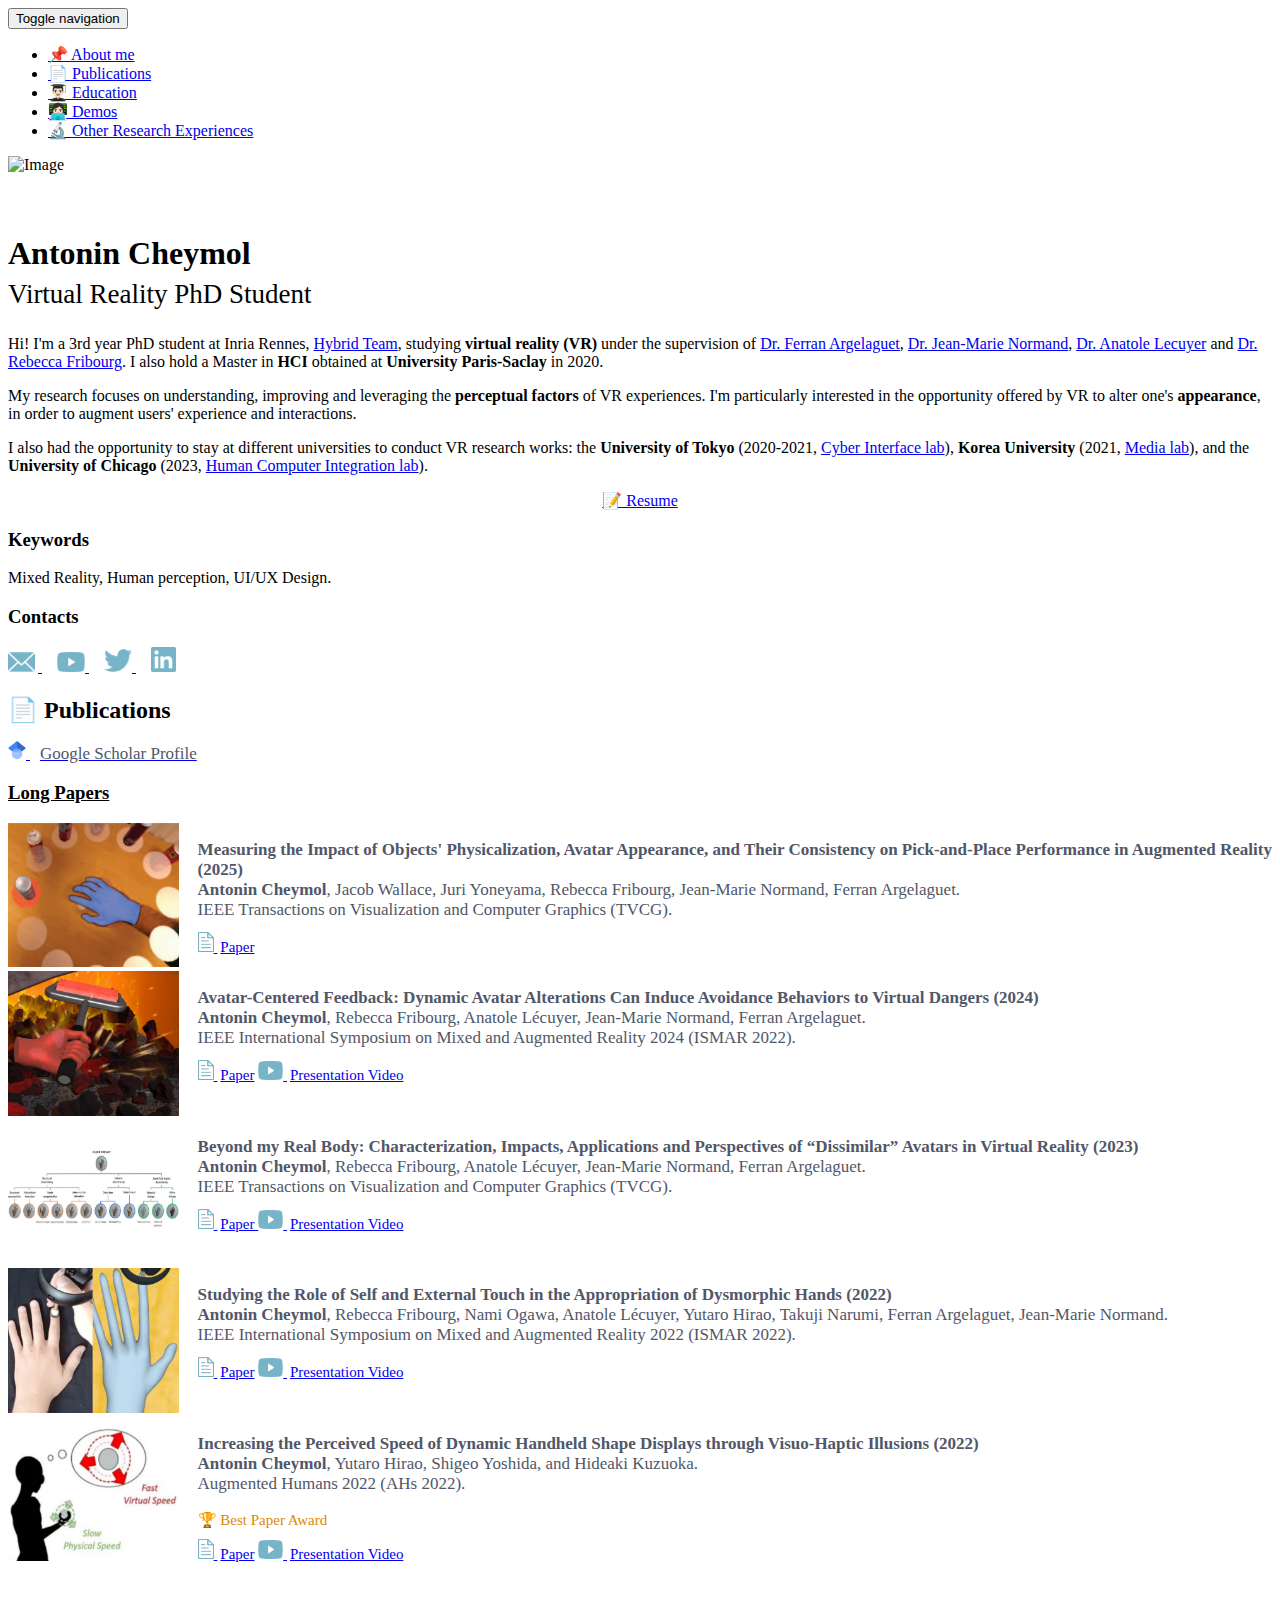
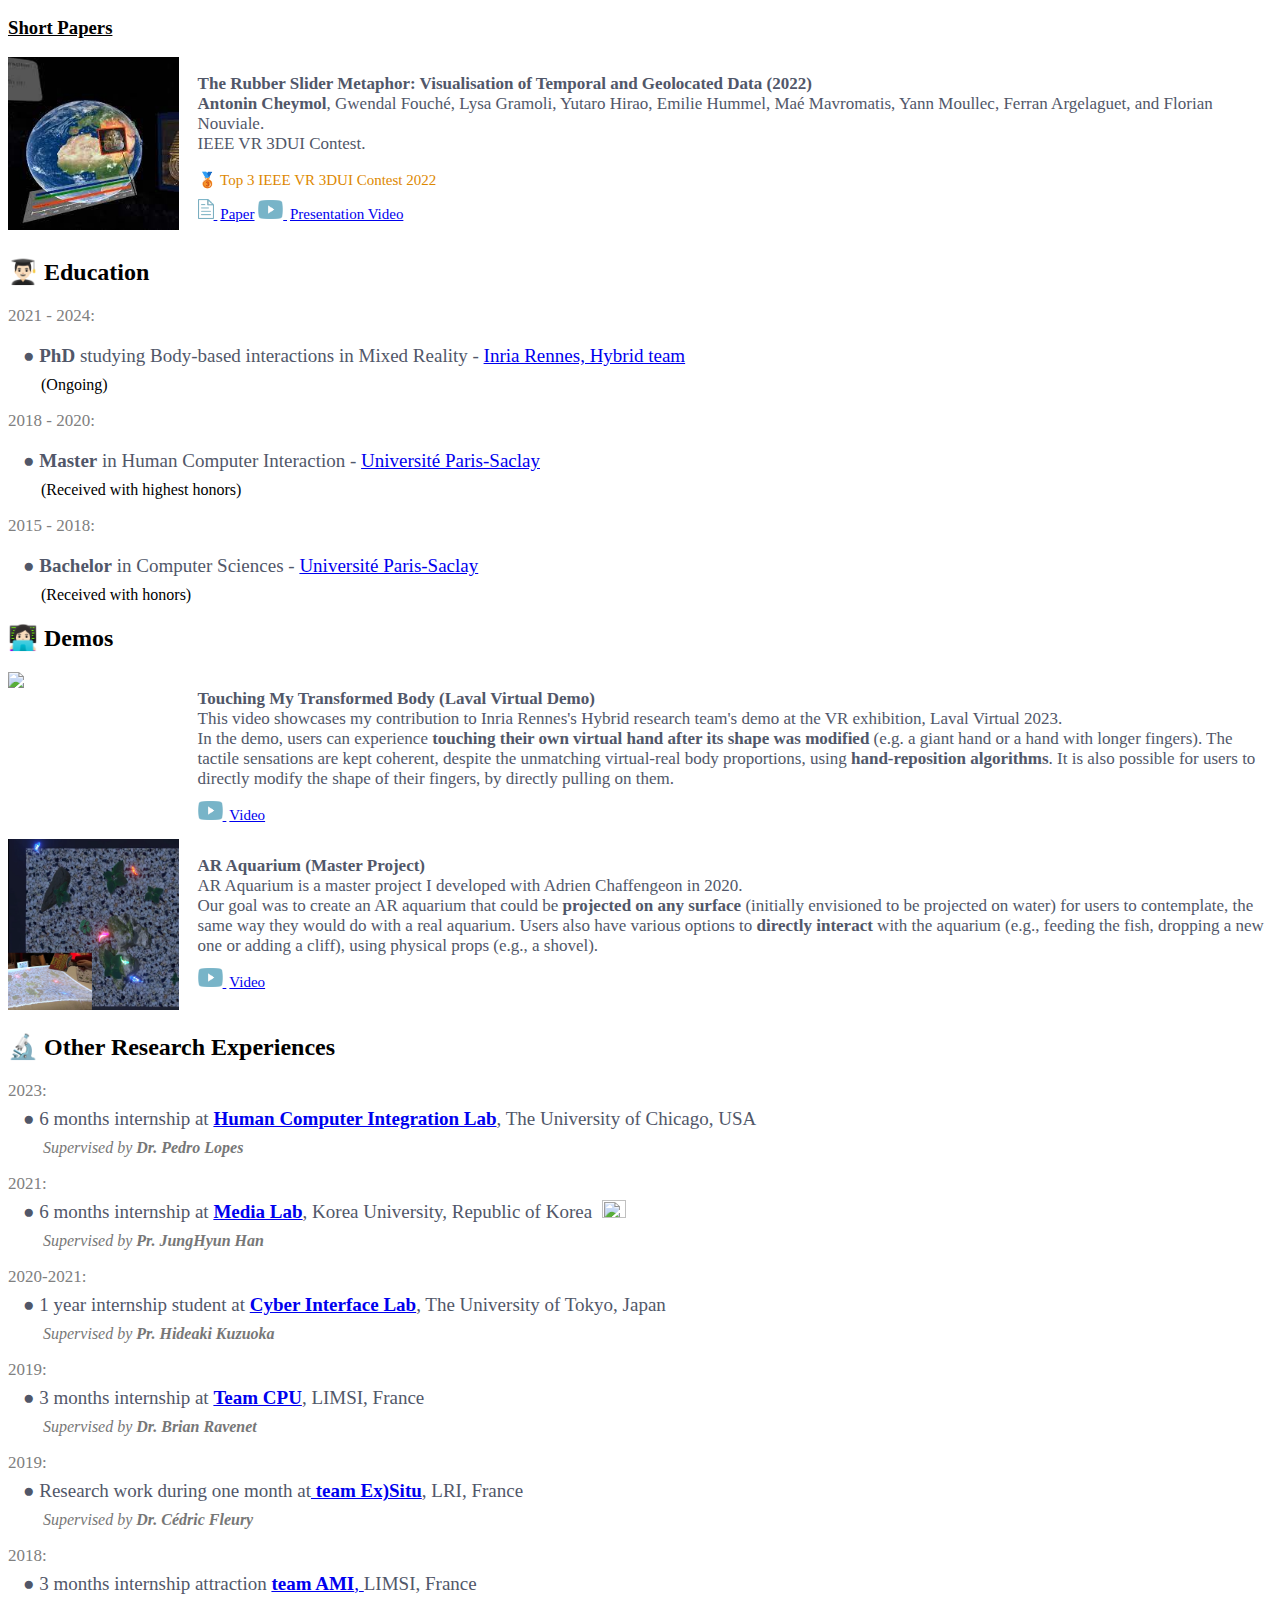
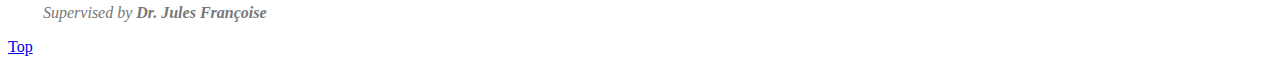
==== commit bc0b2dc8: "Add VR 25" ====
--- a/index.html
+++ b/index.html
@@ -178,6 +178,40 @@
 
                         <div style="display: flex">
                             <div style="flex: 15; ">
+                                <img style="width: 90%" src="Paper illustration/25 VR.png">
+                            </div>
+
+
+                            <div style="flex: 85; ">
+                                <p style="font-size: 17px; padding-top: 0px; color: #515769;"> <b>Measuring the Impact of Objects' Physicalization, Avatar Appearance, and Their Consistency on Pick-and-Place Performance in Augmented Reality (2025)</b> <br><b>Antonin Cheymol</b>, Jacob Wallace, Juri Yoneyama, Rebecca Fribourg, Jean-Marie Normand, Ferran Argelaguet. <br>IEEE Transactions on Visualization and Computer Graphics (TVCG).</p>
+                                <p style="font-size: 15px; padding-top: 0px; color: #515769;">
+                                    
+                                    <a href="https://ieeexplore.ieee.org/abstract/document/10917007">
+                                        <img style="margin-Top:-5px;" src="Icons/PaperIcon.png" width="16" height="20">
+                                        <a style="margin-left:3px" href=https://ieeexplore.ieee.org/abstract/document/10917007>Paper</a>
+
+                                    <!-- <a href="https://www.youtube.com/watch?v=0a49LgeYbII&t=0s">
+                                        <img style="margin-Top:-5px" src="Icons/YoutubeIcon.png" width="25" height="19">
+                                        <a style="margin-left:3px" href="https://www.youtube.com/watch?v=0a49LgeYbII&t=0s">Presentation Video</a>
+
+                                    </a> -->
+                                    
+                                    <!-- <a href="https://ieeexplore.ieee.org/abstract/document/10269053/">
+                                        <img style="margin-Top:-5px" src="Icons/PaperIcon.png" width="16" height="20">
+                                        <a style="margin-left:3px" href=https://ieeexplore.ieee.org/abstract/document/10269053 />Paper
+                                    </a>
+
+                                    <a href="https://www.youtube.com/watch?v=6wAhCDI2UY8&t=1s">
+                                        <img style="margin-Top:-5px" src="Icons/YoutubeIcon.png" width="25" height="19">
+                                        <a style="margin-left:3px" href="https://www.youtube.com/watch?v=6wAhCDI2UY8&t=1s">Presentation Video</a> -->
+
+
+                                </p>
+                            </div>
+                        </div>
+
+                        <div style="display: flex">
+                            <div style="flex: 15; ">
                                 <img style="width: 90%" src="Paper illustration/24 ISMAR.png">
                             </div>
 
@@ -189,6 +223,10 @@
                                     <a href="https://ieeexplore.ieee.org/abstract/document/9757668">
                                         <img style="margin-Top:-5px;" src="Icons/PaperIcon.png" width="16" height="20">
                                         <a style="margin-left:3px" href=https://ieeexplore.ieee.org/abstract/document/10765452>Paper</a>
+
+                                    <a href="https://www.youtube.com/watch?v=0a49LgeYbII&t=0s">
+                                        <img style="margin-Top:-5px" src="Icons/YoutubeIcon.png" width="25" height="19">
+                                        <a style="margin-left:3px" href="https://www.youtube.com/watch?v=0a49LgeYbII&t=0s">Presentation Video</a>
 
                                     </a>
                                     
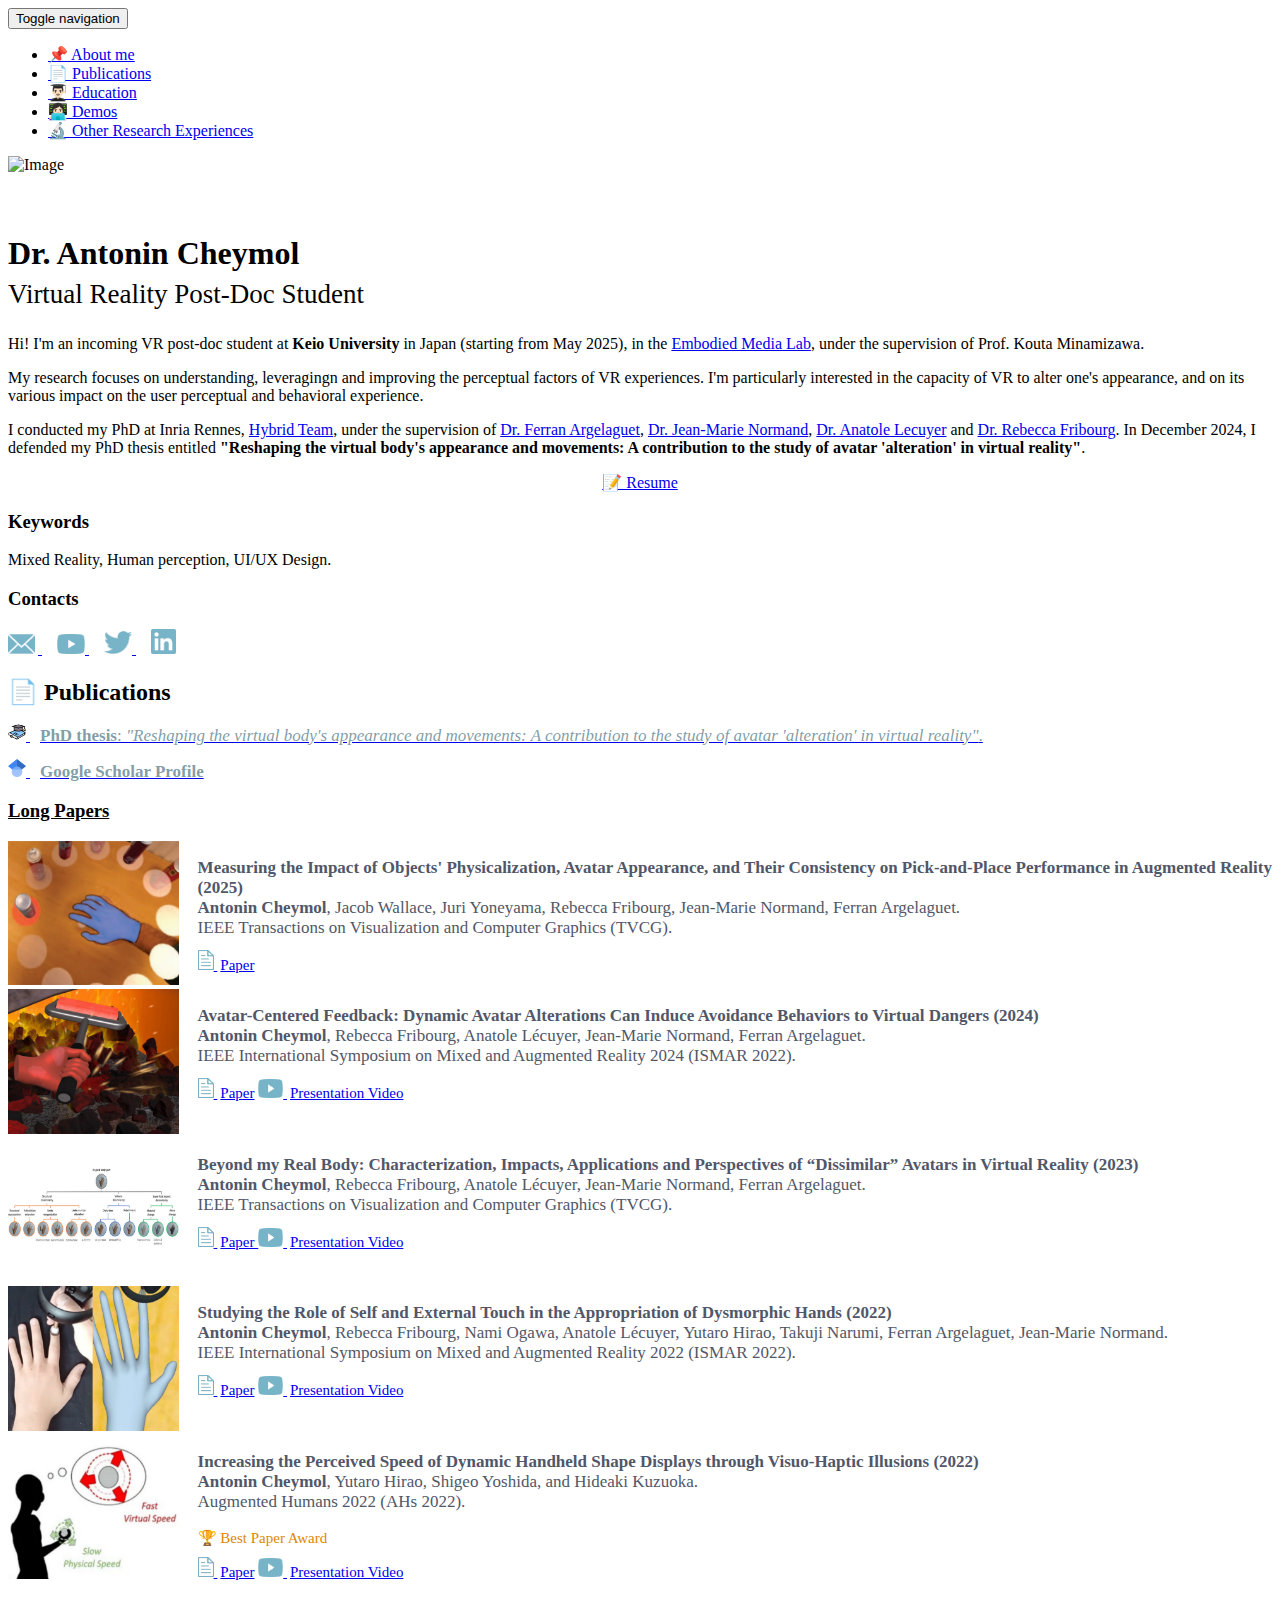
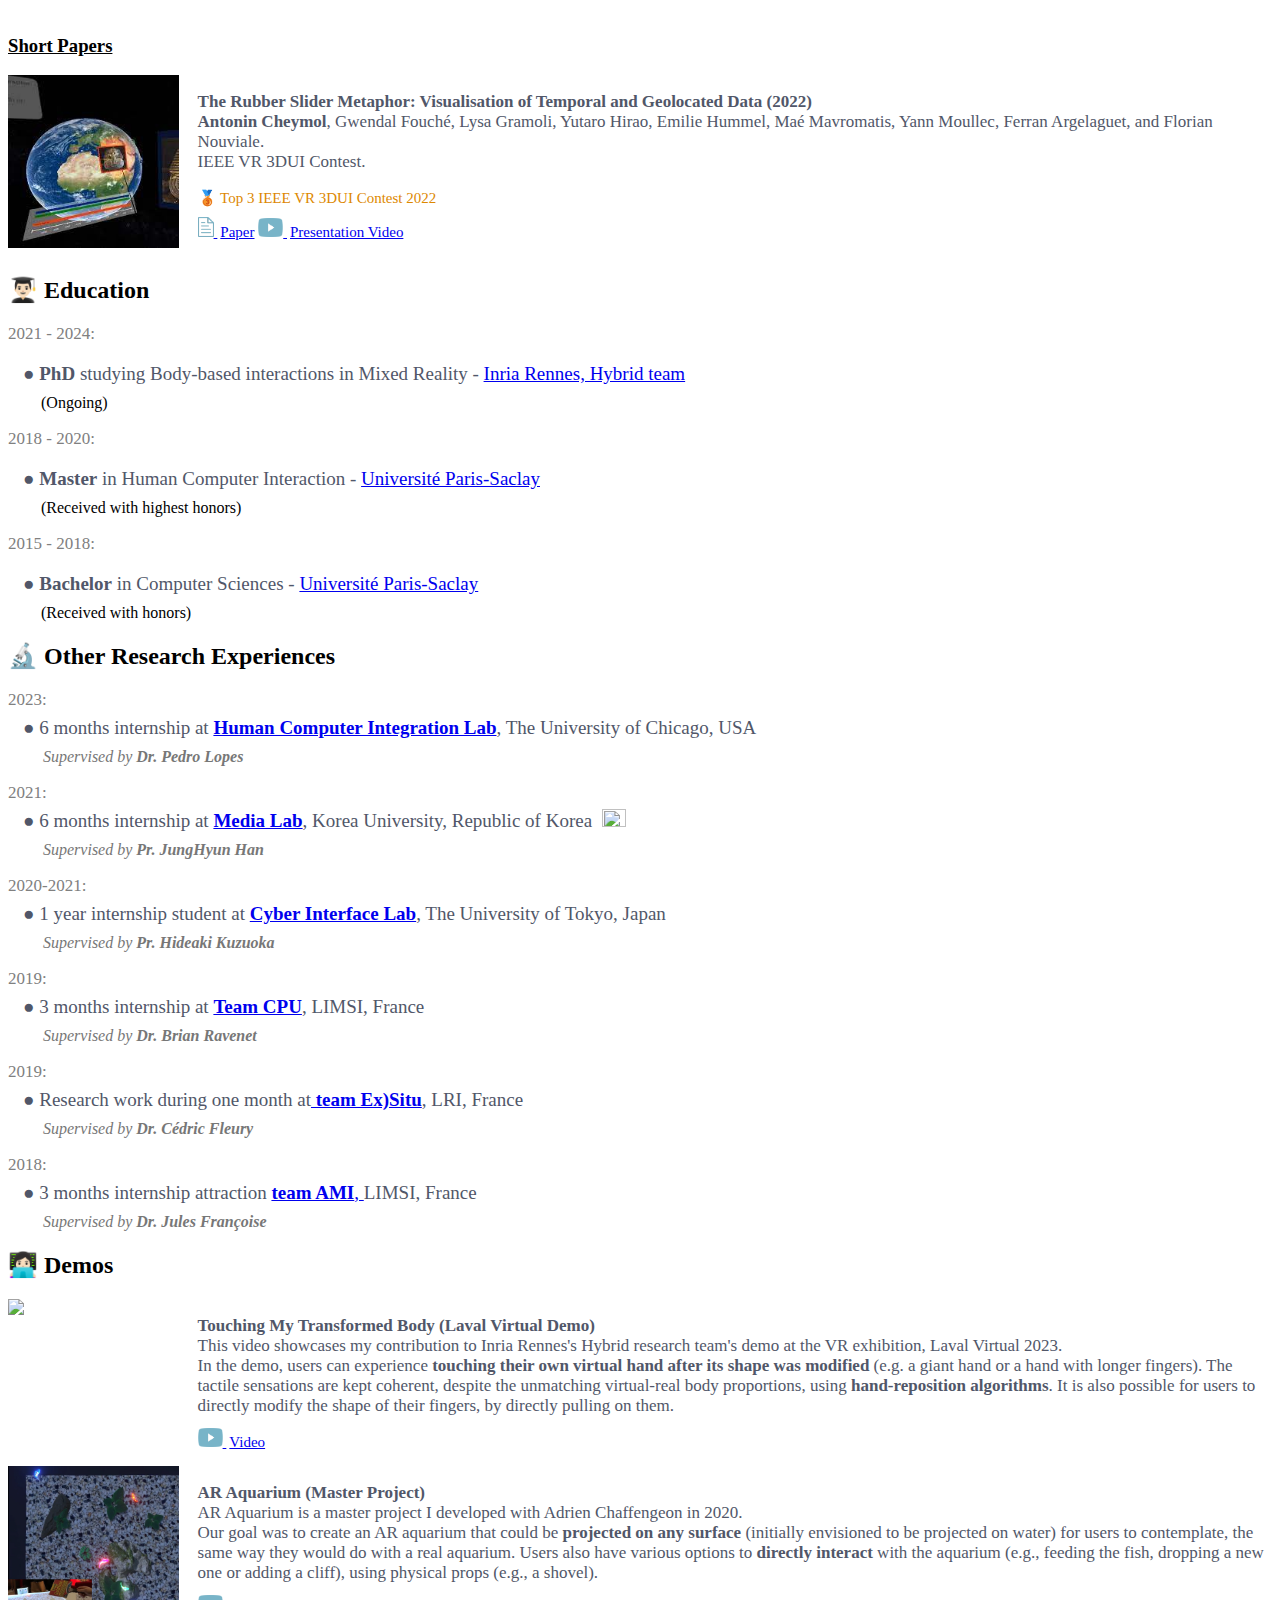
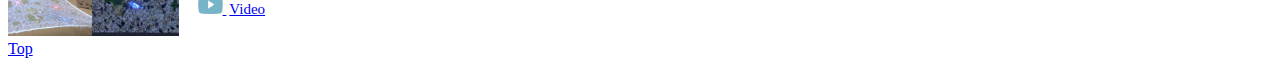
==== commit 2bd6830f: "Post PhD update" ====
--- a/index.html
+++ b/index.html
@@ -82,22 +82,23 @@
                     <div class="col-sm-7" style="padding-top:40px">
                         <div class="">
                             <div class="">
-                                <h1>Antonin Cheymol</h1>
-                                <p style="font-size:27px; margin-top:-15px; margin-bottom:25px">Virtual Reality PhD Student</p>
-
+                                <h1>Dr. Antonin Cheymol</h1>
+                                <p style="font-size:27px; margin-top:-15px; margin-bottom:25px">Virtual Reality Post-Doc Student</p>
+                                
                                 <p>
-                                    Hi! I'm a 3rd year PhD student at  Inria Rennes, <a href="https://team.inria.fr/hybrid/">Hybrid Team</a>, studying <b>virtual reality (VR) </b> under the supervision of
+                                    Hi! I'm an incoming VR post-doc student at <b>Keio University</b> in Japan (starting from May 2025), in the <a href="https://www.embodiedmedia.org/">Embodied Media Lab</a>, under the supervision of Prof. Kouta Minamizawa. 
+                                </p>
+                                
+                                <P>
+                                    My research focuses on understanding, leveragingn and improving the perceptual factors of VR experiences. I'm particularly interested in the capacity of VR to alter one's appearance, and on its various impact on the user perceptual and behavioral experience.
+                                </P>
+                                <p>
+                                    I conducted my PhD at  Inria Rennes, <a href="https://team.inria.fr/hybrid/">Hybrid Team</a>, </b> under the supervision of
                                     <a href="https://scholar.google.com/citations?user=h8NkiJcAAAAJ&hl=en">Dr. Ferran Argelaguet</a>, <a href="https://scholar.google.fr/citations?user=_2-Zd-MAAAAJ&hl=en">Dr. Jean-Marie Normand</a>, <a href="https://scholar.google.com/citations?user=x5rdD4IAAAAJ&hl=en">Dr. Anatole Lecuyer</a> and <a href="https://scholar.google.fr/citations?user=OE_oCioAAAAJ&hl=en&oi=ao">Dr. Rebecca Fribourg</a>.
-                                    I also hold a Master in <b>HCI</b> obtained at <b>University Paris-Saclay</b> in 2020.
-                                </p>
-                                <p>
-                                    My research focuses on understanding, improving and leveraging the <b>perceptual factors</b> of VR experiences.
-                                    I'm particularly interested in the opportunity offered by VR to alter one's <b>appearance</b>, in order to augment users' experience and interactions.
-                                </p>
-                                <p>
-                                    I also had the opportunity to stay at different universities to conduct VR research works: the <b>University of Tokyo</b> (2020-2021, <a href="https://www.cyber.t.u-tokyo.ac.jp/en">Cyber Interface lab</a>), <b>Korea University</b> (2021, <a href="https://media.korea.ac.kr/english/">Media lab</a>), and the <b>University of Chicago</b> (2023, <a href="https://lab.plopes.org/">Human Computer Integration lab</a>).
-                                </p>
-
+                                    In December 2024, I defended my PhD thesis entitled <b>"Reshaping the virtual body's appearance and movements: A contribution to the study of avatar 'alteration' in virtual reality"</b>.
+                                </p>
+                                
+                               
                             </div>
                             <form style="margin-left:auto; text-align: center">
                                 <a href="CV.pdf" type="submit" class="btn-theme btn-theme-md btn-default-bg text-uppercase">📝 Resume</a>
@@ -166,11 +167,17 @@
             <div class="bg-color-sky-light" data-auto-height="true">
                 <div class="container content-lg" style="padding-top:0px;">
                     <div class="row row-space-2 ">
-                        <h2 style="padding-bottom:-100px">📄 Publications</h2>
+                        <h2 style="padding-bottom:0px">📄 Publications</h2>
+                        <p>
+                            <a href="https://theses.hal.science/tel-04986119/">
+                                <img style="margin-Top:-7px" src="Icons/PhDThesis.png" alt="https://theses.hal.science/tel-04986119/" width="18" height="18">
+                                <span style="font-size:17px; margin-left:10px;color: #2e5d6e9d"><b>PhD thesis</b>: <i>"Reshaping the virtual body's appearance and movements: A contribution to the study of avatar 'alteration' in virtual reality"</i>.</span>
+                            </a>
+                        </p>
                         <p>
                             <a href="https://scholar.google.com/citations?user=xV1iFFsAAAAJ&hl=en&oi=ao">
                                 <img style="margin-Top:-7px" src="Icons/GoogleScholarIcon.png" alt="https://scholar.google.com/citations?user=xV1iFFsAAAAJ&hl=en&oi=ao" width="18" height="18">
-                                <span style="font-size:17px; margin-left:10px;color: #515769">Google Scholar Profile</span>
+                                <span style="font-size:17px; margin-left:10px;color: #2e5d6e9d"><b>Google Scholar Profile</b></span>
                             </a>
                         </p>
                         </h2>
@@ -372,6 +379,56 @@
             </div>
         </div>
 
+
+
+        <!-- Experience -->
+        <div id="experience">
+            <div class="bg-color-sky-light" data-auto-height="true">
+                <div class="container">
+                    <div class="row row-space-2 ">
+                        <h2 style="padding-bottom:0px" style="padding-top:0px;">🔬 Other Research Experiences</h2>
+
+                        <p style="font-size: 17px; color: gray">2023:</p>
+                        <p style="font-size: 19px; padding-left: 15px; margin-top: -10px; padding-top: 0px; color: #515769;">
+                            ● 6 months internship at <b><a href="https://lab.plopes.org/">Human Computer Integration Lab</a></b>, The University of Chicago, USA
+                            <img style="margin-Top: -6px; margin-Left: 5px" src="Flags/USA.png" width="18" height="14">
+                        <p style="padding-left: 35px; margin-top: -10px; color: #777;"><i>Supervised by <b>Dr. Pedro Lopes</b> </i>
+
+                        <p style="font-size: 17px; color: gray">2021:</p>
+                        <p style="font-size: 19px; padding-left: 15px; margin-top: -10px;color: #515769;">
+                            ● 6 months internship at <b><a href="http://media.korea.ac.kr/english/">Media Lab</a></b>, Korea University, Republic of Korea
+                            <img style="margin-Top: -3px; margin-Left: 5px" src="Flags/SK.png" width="24" height="18">
+                        <p style="padding-left: 35px; margin-top: -10px; color: #777;"><i>Supervised by <b>Pr. JungHyun Han</b> </i>
+
+                        <p style="font-size: 17px; color: gray">2020-2021:</p>
+                        <p style="font-size: 19px; padding-left: 15px; margin-top: -10px; color: #515769;">
+                            ● 1 year internship student at <b><a href="http://www.cyber.t.u-tokyo.ac.jp/">Cyber Interface Lab</a></b>,  The University of Tokyo, Japan
+                            <img style="margin-Top: -3px; margin-Left: 5px" src="Flags/Japan.png" width="22" height="17">
+                        <p style="padding-left: 35px; margin-top: -10px; color: #777;"><i>Supervised by <b>Pr. Hideaki Kuzuoka</i></b>
+
+                        <p style="font-size: 17px; color: gray">2019:</p>
+                        <p style="font-size: 19px; padding-left: 15px; margin-top: -10px; color: #515769;">
+                            ● 3 months internship at <b><a href="https://www.limsi.fr/en/research/cpu"> Team CPU</a></b>, LIMSI, France
+                            <img style="margin-Top: -2px; margin-Left: 5px" src="Flags/France.webp" width="18" height="14">
+                        <p style="padding-left: 35px; margin-top: -10px; color: #777;"><i>Supervised by <b>Dr. Brian Ravenet</i></b>
+
+                        <p style="font-size: 17px; color: gray">2019:</p>
+                        <p style="font-size: 19px; padding-left: 15px; margin-top: -10px; color: #515769;">
+                            ● Research work during one month at<b><a href="https://ex-situ.lri.fr/"> team Ex)Situ</a></b>, LRI, France
+                            <img style="margin-Top: -2px; margin-Left: 5px" src="Flags/France.webp" width="18" height="14">
+                        <p style="padding-left: 35px; margin-top: -10px; color: #777;"><i>Supervised by <b>Dr. Cédric Fleury</i></b>
+
+
+                        <p style="font-size: 17px; color: gray">2018:</p>
+                        <p style="font-size: 19px; padding-left: 15px; margin-top: -10px; color: #515769;">
+                            ● 3 months internship attraction <b><a href="https://www.limsi.fr/en/research/ami">team AMI</b>, </a>LIMSI, France
+                            <img style="margin-Top: -2px; margin-Left: 5px" src="Flags/France.webp" width="18" height="14">
+                        <p style="padding-left: 35px; margin-top: -10px; color: #777;"><i>Supervised by <b>Dr. Jules Françoise </i></b>
+                    </div>
+                </div>
+            </div>
+        </div>
+
         <div id="Demos">
             <div class="bg-color-sky-light" data-auto-height="true">
                 <div class="container content-lg" style="padding-top:0px;">
@@ -436,53 +493,6 @@
             </div>
         </div>
 
-        <!-- Experience -->
-        <div id="experience">
-            <div class="bg-color-sky-light" data-auto-height="true">
-                <div class="container">
-                    <div class="row row-space-2 ">
-                        <h2 style="padding-bottom:0px" style="padding-top:0px;">🔬 Other Research Experiences</h2>
-
-                        <p style="font-size: 17px; color: gray">2023:</p>
-                        <p style="font-size: 19px; padding-left: 15px; margin-top: -10px; padding-top: 0px; color: #515769;">
-                            ● 6 months internship at <b><a href="https://lab.plopes.org/">Human Computer Integration Lab</a></b>, The University of Chicago, USA
-                            <img style="margin-Top: -6px; margin-Left: 5px" src="Flags/USA.png" width="18" height="14">
-                        <p style="padding-left: 35px; margin-top: -10px; color: #777;"><i>Supervised by <b>Dr. Pedro Lopes</b> </i>
-
-                        <p style="font-size: 17px; color: gray">2021:</p>
-                        <p style="font-size: 19px; padding-left: 15px; margin-top: -10px;color: #515769;">
-                            ● 6 months internship at <b><a href="http://media.korea.ac.kr/english/">Media Lab</a></b>, Korea University, Republic of Korea
-                            <img style="margin-Top: -3px; margin-Left: 5px" src="Flags/SK.png" width="24" height="18">
-                        <p style="padding-left: 35px; margin-top: -10px; color: #777;"><i>Supervised by <b>Pr. JungHyun Han</b> </i>
-
-                        <p style="font-size: 17px; color: gray">2020-2021:</p>
-                        <p style="font-size: 19px; padding-left: 15px; margin-top: -10px; color: #515769;">
-                            ● 1 year internship student at <b><a href="http://www.cyber.t.u-tokyo.ac.jp/">Cyber Interface Lab</a></b>,  The University of Tokyo, Japan
-                            <img style="margin-Top: -3px; margin-Left: 5px" src="Flags/Japan.png" width="22" height="17">
-                        <p style="padding-left: 35px; margin-top: -10px; color: #777;"><i>Supervised by <b>Pr. Hideaki Kuzuoka</i></b>
-
-                        <p style="font-size: 17px; color: gray">2019:</p>
-                        <p style="font-size: 19px; padding-left: 15px; margin-top: -10px; color: #515769;">
-                            ● 3 months internship at <b><a href="https://www.limsi.fr/en/research/cpu"> Team CPU</a></b>, LIMSI, France
-                            <img style="margin-Top: -2px; margin-Left: 5px" src="Flags/France.webp" width="18" height="14">
-                        <p style="padding-left: 35px; margin-top: -10px; color: #777;"><i>Supervised by <b>Dr. Brian Ravenet</i></b>
-
-                        <p style="font-size: 17px; color: gray">2019:</p>
-                        <p style="font-size: 19px; padding-left: 15px; margin-top: -10px; color: #515769;">
-                            ● Research work during one month at<b><a href="https://ex-situ.lri.fr/"> team Ex)Situ</a></b>, LRI, France
-                            <img style="margin-Top: -2px; margin-Left: 5px" src="Flags/France.webp" width="18" height="14">
-                        <p style="padding-left: 35px; margin-top: -10px; color: #777;"><i>Supervised by <b>Dr. Cédric Fleury</i></b>
-
-
-                        <p style="font-size: 17px; color: gray">2018:</p>
-                        <p style="font-size: 19px; padding-left: 15px; margin-top: -10px; color: #515769;">
-                            ● 3 months internship attraction <b><a href="https://www.limsi.fr/en/research/ami">team AMI</b>, </a>LIMSI, France
-                            <img style="margin-Top: -2px; margin-Left: 5px" src="Flags/France.webp" width="18" height="14">
-                        <p style="padding-left: 35px; margin-top: -10px; color: #777;"><i>Supervised by <b>Dr. Jules Françoise </i></b>
-                    </div>
-                </div>
-            </div>
-        </div>
         <!-- End Experience -->
         <!-- Promo Banner -->
         <!--
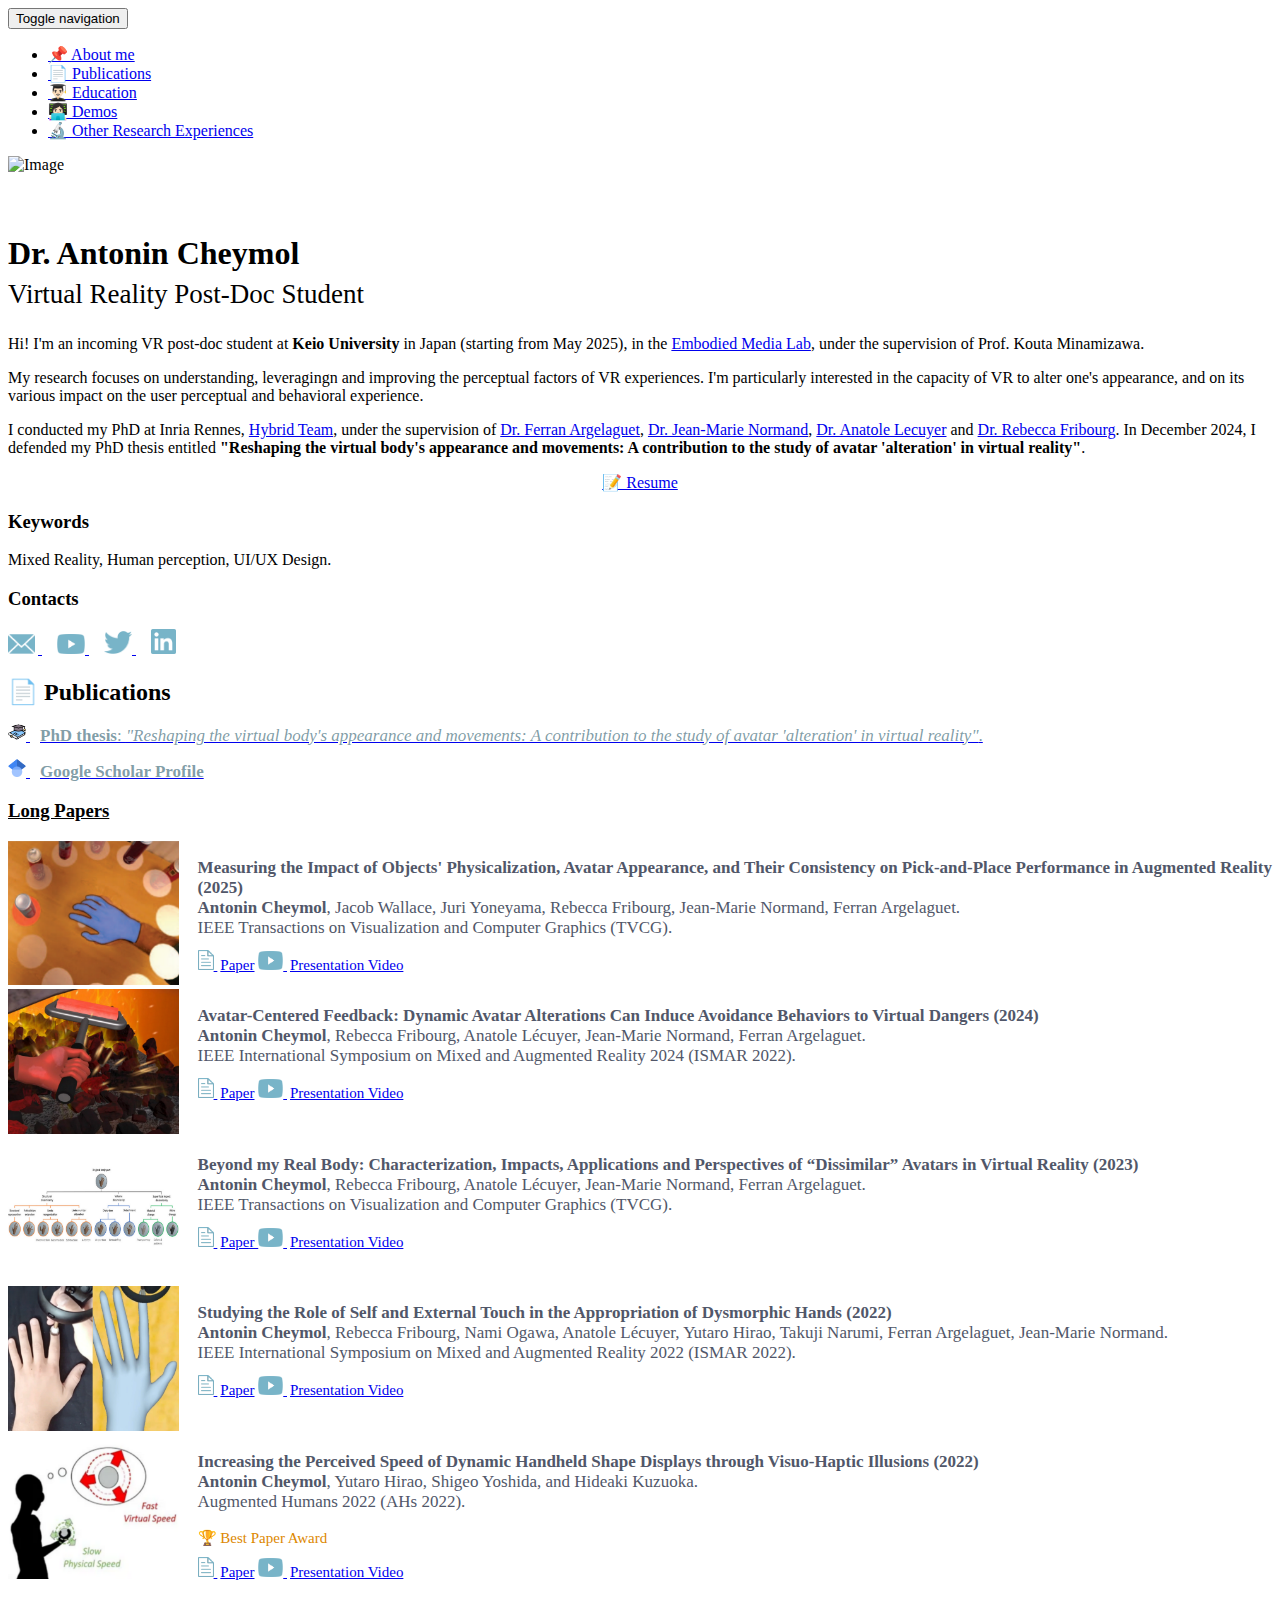
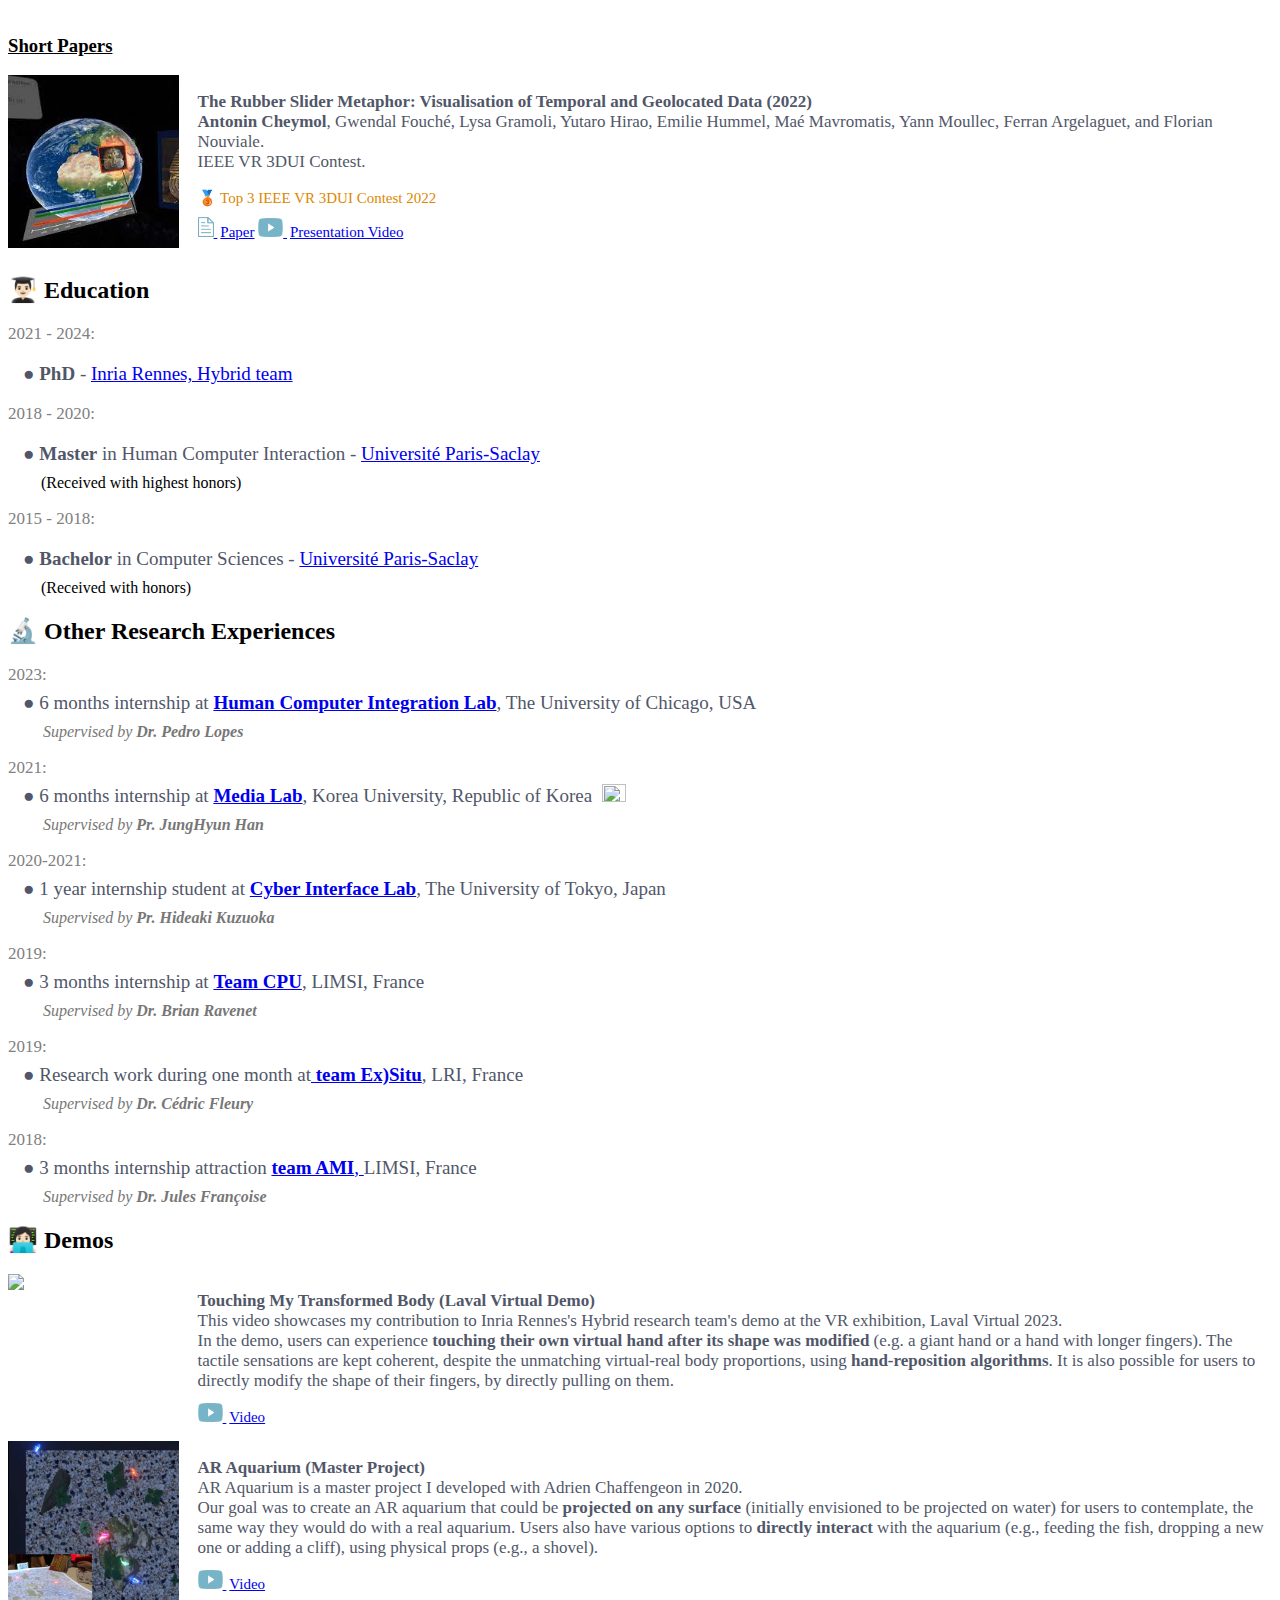
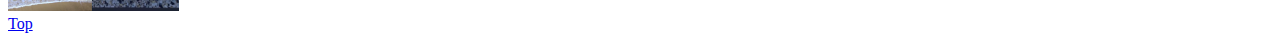
==== commit 4ce244a6: "add VR25 presentation video" ====
--- a/index.html
+++ b/index.html
@@ -197,6 +197,12 @@
                                         <img style="margin-Top:-5px;" src="Icons/PaperIcon.png" width="16" height="20">
                                         <a style="margin-left:3px" href=https://ieeexplore.ieee.org/abstract/document/10917007>Paper</a>
 
+                                    <a href="https://www.youtube.com/watch?v=VIXckBmXP18">
+                                        <img style="margin-Top:-5px" src="Icons/YoutubeIcon.png" width="25" height="19">
+                                        <a style="margin-left:3px" href="https://www.youtube.com/watch?v=VIXckBmXP18">Presentation Video</a>
+
+                                    </a>
+
                                     <!-- <a href="https://www.youtube.com/watch?v=0a49LgeYbII&t=0s">
                                         <img style="margin-Top:-5px" src="Icons/YoutubeIcon.png" width="25" height="19">
                                         <a style="margin-left:3px" href="https://www.youtube.com/watch?v=0a49LgeYbII&t=0s">Presentation Video</a>
@@ -361,8 +367,7 @@
                     <div class="row row-space-2 ">
                         <h2 style="padding-bottom:0px">👨🏻‍🎓 Education</h2>
                         <p style="font-size: 17px; color: gray">2021 - 2024:</p>
-                        <p style="font-size: 19px; padding-left: 15px; padding-top: 0px; color: #515769;"> ● <b>PhD</b> studying Body-based interactions in Mixed Reality - <a href="https://team.inria.fr/hybrid/">Inria Rennes, Hybrid team</a>
-                        <p style="padding-left: 33px; margin-top:-10px">(Ongoing)</p> </h3>
+                        <p style="font-size: 19px; padding-left: 15px; padding-top: 0px; color: #515769;"> ● <b>PhD</b> - <a href="https://team.inria.fr/hybrid/">Inria Rennes, Hybrid team</a>
 
                         <p style="font-size: 17px; color: gray">2018 - 2020:</p>
                         <p style="font-size: 19px; padding-left: 15px; padding-top: 0px; color: #515769;"> ● <b>Master</b> in Human Computer Interaction - <a href="https://www.universite-paris-saclay.fr/en">Université Paris-Saclay</a>
